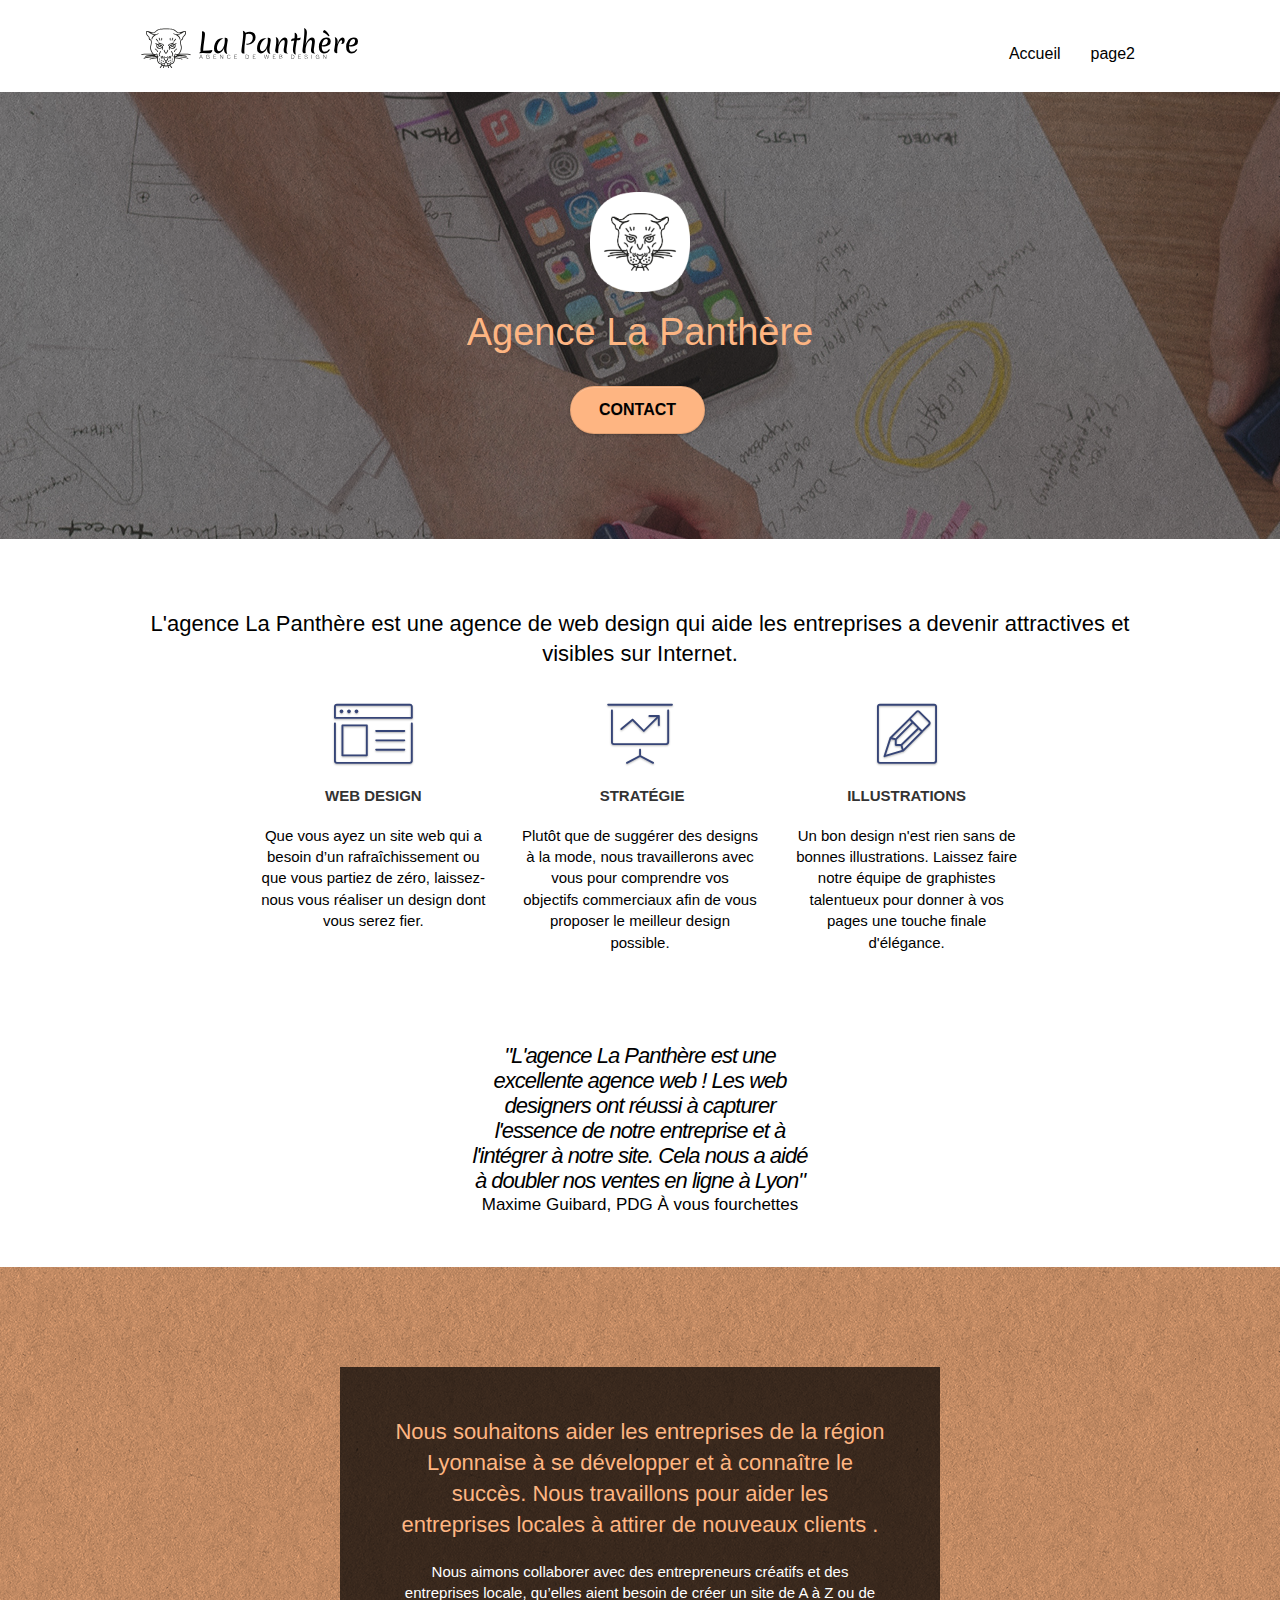
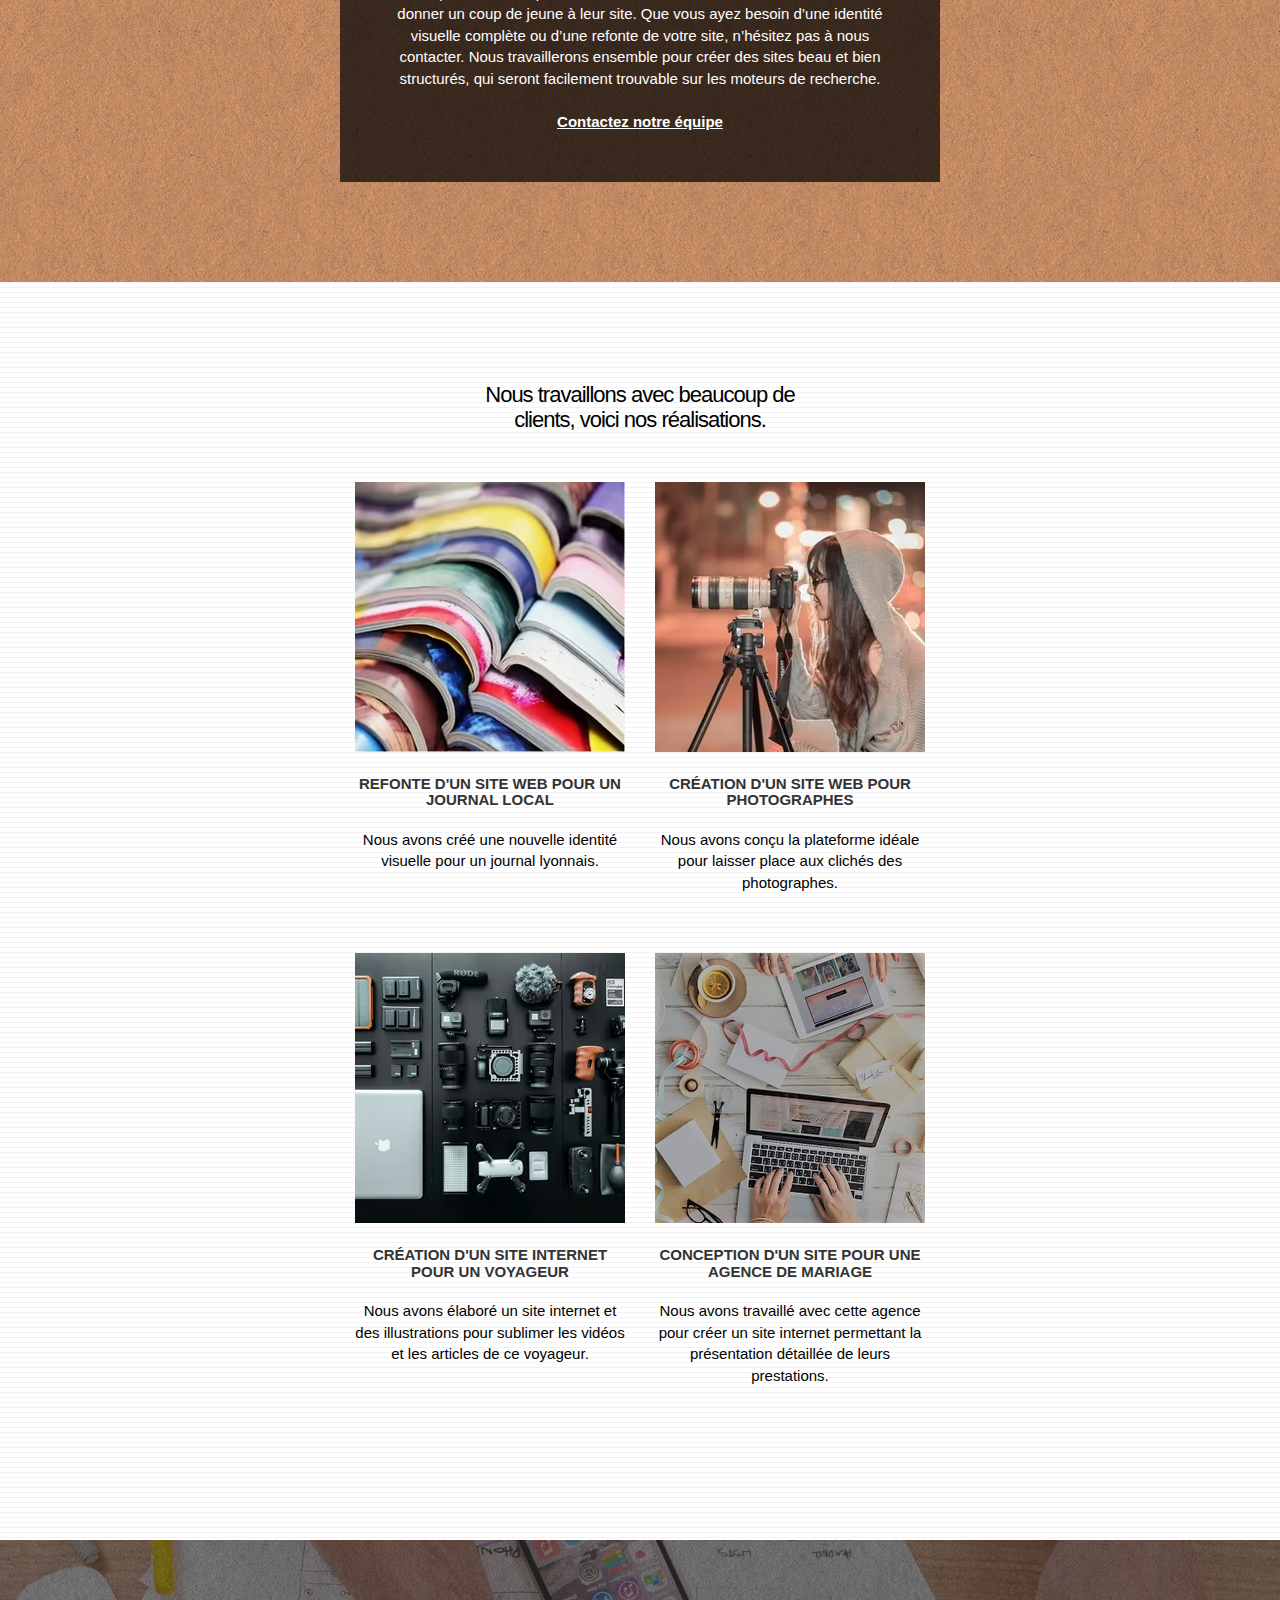
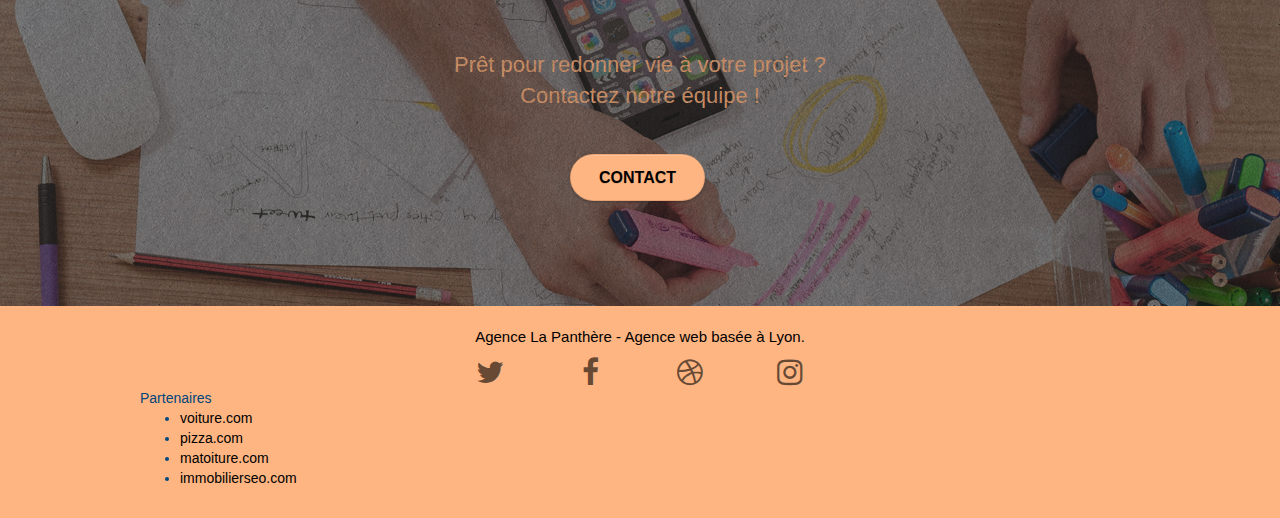
==== index.html @ e7cf82e1 "final" ====
<!doctype html>
<html lang="fr">
<head>
    <meta charset="utf-8">
    <meta name="keywords" content="seo, google, site web, site internet, agence design lyon, agence design, agence design,agence design,agence design,agence design,agence design,agence design,agence design,agence design">
    <meta name="description" content="L'agence La Panthère est une agence de web design qui aide les entreprises a devenir attractives et visibles sur Internet, Nous souhaitons aider les entreprises de la région Lyonnaise à se développer et à connaître le succès">
    <meta name="viewport" content="width=device-width, initial-scale=1.0, viewport-fit=cover">
    <link rel="shortcut icon" type="image/png" href="favicon.jpg">
    
	<link rel="stylesheet" type="text/css" href="./css/bootstrap.css">
	<link rel="stylesheet" type="text/css" href="style.css">
	<link rel="stylesheet" type="text/css" href="./css/font-awesome.css">
	<link rel="stylesheet" type="text/css" href="./css/et-line.css">
	
    
	<script src="./js/jquery-2.1.0.js" defer></script>
	<script src="./js/bootstrap.js" defer></script>
	<script src="./js/blocs.js" defer></script>
	<script src="./js/jquery.touchSwipe.js" defer></script>
	<script src="./js/gmaps.js" defer></script>

    <title>La panthère - agence de web design</title>

    
<!-- Analytics -->
 
<!-- Analytics END -->
    
</head>
<body>
<!-- Principal conteneur -->
<div class="page-container">
    
<!-- bloc-0 -->
<header class="bloc bgc-white l-bloc " id="bloc-0">
	<div class="container bloc-sm">

		<nav class="navbar row">
			<div class="navbar-header">
				<a class="navbar-brand" href="la-panthere.html"><img src="img/agence-la-panthere-monochrome.svg" alt="Logo titre, la panthère agence de web design" height="40" /></a>
				<button aria-expanded="false" id="nav-toggle" type="button" class="ui-navbar-toggle navbar-toggle" data-toggle="collapse" data-target=".navbar-1">
					<span class="sr-only">Toggle navigation</span><span class="icon-bar"></span><span class="icon-bar"></span><span class="icon-bar"></span>
				</button>
			</div>
			
			<div class="collapse navbar-collapse navbar-1 special-dropdown-nav">
				<ul class="site-navigation nav navbar-nav">
					<li>
						<a href="la-panthere.html">Accueil</a>
					</li>
					<li>
						<a href="la-panthere-page2.html">page2</a>
					</li>
				</ul>
			</div>
		</nav>
	</div>
</header>
<!-- bloc-0 END -->

<!-- bloc-1-presentation -->
<section class="bloc bgc-dark-slate-blue bg-banniere  bg-t-edge bloc-bg-texture texture-paper b-parallax" aria-label="Bannière titre">
	<div class="container bloc-lg">
		<div class="row tight-width-whitespace">
			<div class="col-sm-12">
				<img  aria-hidden="true" src="img/logo.png" class="center-block image-resize-mode" width="100" alt="Logo Agence la panthère" />
				<h1 class="text-center hero-bloc-text tc-white ">
					Agence La Panthère
				</h1>
				<div class="text-center">
					<a href="la-panthere-page2.html" class="btn btn-lg btn-clean btn-rd cta-hero btn-atomic-tangerine" id="cta-hero">Contact</a>
				</div>
			</div>
		</div>
	</div>
</section>
<!-- bloc-1-presentation END -->

<!-- bloc-2-services -->
<section class="bloc bgc-white l-bloc" id="bloc-2-service" aria-label="Service">
	<div class="container bloc-md">
		<div class="row">
			<div class="col-sm-12 text-center">
				<h2> L'agence La Panthère est une agence de web design qui aide les entreprises a devenir attractives et visibles sur Internet. </h2>
			</div>
		</div>
		<div class="row voffset-lg med-width-whitespace">
			<div class="col-sm-4">
				<div class="text-center">
					<span class="et-icon-browser sm-shadow icon-dark-slate-blue icons icon-lg"></span>
				</div>
				<h3 class="mg-md text-center">
					Web design
				</h3>
				<p class="text-center ">
					Que vous ayez un site web qui a besoin d&rsquo;un rafraîchissement ou que vous partiez de zéro, laissez-nous vous réaliser un design dont vous serez fier.
				</p>
			</div>
			<div class="col-sm-4">
				<div class="text-center">
					<span class="et-icon-presentation sm-shadow icon-dark-slate-blue icons icon-lg"></span>
				</div>
				<h3 class="mg-md text-center">
					&nbsp;Stratégie
				</h3>
				<p class="text-center ">
					Plutôt que de suggérer des designs à la mode, nous travaillerons avec vous pour comprendre vos objectifs commerciaux afin de vous proposer le meilleur design possible.<br>
				</p>
			</div>
			<div class="col-sm-4">
				<div class="text-center">
					<span class="et-icon-edit sm-shadow icon-dark-slate-blue icons icon-lg"></span>
				</div>
				<h3 class="mg-md text-center">
					Illustrations
				</h3>
				<p class="text-center ">
					Un bon design n'est rien sans de bonnes illustrations. Laissez faire notre équipe de graphistes talentueux pour donner à vos pages une touche finale d'élégance.
				</p>
			</div>
		</div>
		<div class="row voffset-lg voffset">
			<div class="col-xs-12 col-md-8 col-md-offset-2 text-center">
				<p class="psize"><em>"L'agence La Panthère est une excellente agence web ! Les web designers ont réussi à capturer l'essence de notre entreprise et à l'intégrer à notre site. Cela nous a aidé à doubler nos ventes en ligne à Lyon"</em></p>
				<p class="pthin">Maxime Guibard, PDG À vous fourchettes</p>

			</div>
		</div>
	</div>
</section>
<!-- bloc-2-services END -->

<!-- bloc-3-what-i-do -->
<section class="bloc tc-white bgc-atomic-tangerine bg-presentation d-bloc bloc-bg-texture texture-paper b-parallax" aria-label="Qui somme nous ?">
	<div class="container bloc-lg">
		<div class="row tight-width-whitespace black-background">
			<div class="col-sm-12">
				<h2 class="mg-md text-center tc-white">
					Nous souhaitons aider les entreprises de la région Lyonnaise à se développer et à connaître le succès. Nous travaillons pour aider les entreprises locales à attirer de nouveaux clients .<br>
				</h2>
				<p class="text-center white">
					Nous aimons collaborer avec des entrepreneurs créatifs et des entreprises locale, qu’elles aient besoin de créer un site de A à Z ou de donner un coup de jeune à leur site. Que vous ayez besoin d’une identité visuelle complète ou d’une refonte de votre site, n’hésitez pas à nous contacter. Nous travaillerons ensemble pour créer des sites beau et bien structurés, qui seront facilement trouvable sur les moteurs de recherche.<br><br><a class="ltc-white bold-link" href="la-panthere-page2.html">Contactez notre équipe</a><br>
				</p>
			</div>
		</div>
	</div>
</section>
<!-- bloc-3-what-i-do END -->

<!-- bloc-4-portfolio -->
<main class="bloc bgc-white bg-lines-h2-bg bg-repeat l-bloc">
	<div class="container bloc-lg">
		<div class="row">
			<div class="col-sm-12 text-center">
				<p class="psize">Nous travaillons avec beaucoup de clients, voici nos réalisations.</p>
			</div>
		</div>
		<div class="row tight-width-whitespace portfolio-row">
			<div class="col-sm-6">
				<a href="#" data-lightbox="img/1.avif" data-gallery-id="gallery-1" data-caption="Refonte d'un site web pour un journal local" data-frame="snapshot-lb"><img src="img/1.avif" alt="Journaux de plusieurs couleurs empilés les uns sur les autres" class="img-responsive portfolio-thumb" /></a>
				<h3 class="mg-md text-center">
					Refonte d'un site web pour un journal local
				</h3>
				<p class="text-center">
					Nous avons créé une nouvelle identité visuelle pour un journal lyonnais.
				</p>
			</div>
			<div class="col-sm-6">
				<a href="#" data-lightbox="img/2.avif" data-gallery-id="gallery-1" data-caption="Création d'un site web pour photographes" data-frame="snapshot-lb"><img src="img/2.avif" class="img-responsive portfolio-thumb" alt="Femme prenant une photo, vue de profil" /></a>
				<h3 class="mg-md text-center">
					Création d'un site web pour photographes
				</h3>
				<p class="text-center">
					Nous avons conçu la plateforme idéale pour laisser place aux clichés des photographes.
				</p>
			</div>
		</div>
		<div class="row tight-width-whitespace portfolio-row">
			<div class="col-sm-6">
				<a href="#" data-lightbox="img/3.avif" data-gallery-id="gallery-1" data-caption="Création d'un site internet pour un voyageur" data-frame="snapshot-lb"><img src="img/3.avif" class="img-responsive portfolio-thumb" alt="Plusieurs gadgets électroniques, vue de haut"/></a>
				<h3 class="mg-md text-center">
					Création d'un site internet pour un voyageur
				</h3>
				<p class="text-center">
					Nous avons élaboré un site internet et des illustrations pour sublimer les vidéos et les articles de ce voyageur.
				</p>
			</div>
			<div class="col-sm-6">
				<a href="#" data-lightbox="img/4.avif" data-gallery-id="gallery-1" data-caption="Conception d'un site pour une agence de mariage" data-frame="snapshot-lb"><img src="img/4.avif" class="img-responsive portfolio-thumb" alt="table recouvert d’objet papier et d’un ordinateur, vue de haut" /></a>
				<h3 class="mg-md text-center">
					Conception d'un site pour une agence de mariage
				</h3>
				<p class="text-center">
					Nous avons travaillé avec cette agence pour créer un site internet permettant la présentation détaillée de leurs prestations.
				</p>
			</div>
		</div>
	</div>
</main>
<!-- bloc-4-portfolio END -->

<!-- bloc-5-cta -->
<section class="bloc bgc-dark-slate-blue bg-banniere d-bloc bloc-bg-texture texture-paper" aria-label="Contact">
	<div class="container bloc-lg">
		<div class="row">
			<h2 class="mg-md text-center tc-white">
				Prêt pour redonner vie à votre projet ?<br>Contactez notre équipe !
			</h2>
			<div class="col-sm-12 text-center">
				<a href="la-panthere-page2.html" class="btn btn-atomic-tangerine btn-clean btn-rd btn-lg cta-hero">Contact</a>
			</div>
		</div>
	</div>
</section>
<!-- bloc-5-cta END -->

<!-- Footer - bloc-8 -->
<footer class="bloc bgc-atomic-tangerine d-bloc">
	<div class="container bloc-sm">
		<div class="row">
			<div class="col-sm-12">
				<p class="text-center">
					Agence La Panthère - Agence web basée à Lyon.<br>
				</p>
				<div class="row row-no-gutters social">
					<div class="col-sm-3">
						<div class="text-center">
							<a aria-label="Icône Twitter" class="social" href="https://twitter.com/"><span class="fa fa-twitter icon-md"></span></a>
						</div>
					</div>
					<div class="col-sm-3">
						<div class="text-center">
							<a aria-label="Icône Facebook" class="social" href="https://fr-fr.facebook.com/"><span class="fa fa-facebook icon-md"></span></a>
						</div>
					</div>
					<div class="col-sm-3">
						<div class="text-center">
							<a aria-label="Icône Dribble" class="social" href="https://dribbble.com/"><span class="fa fa-dribbble icon-md"></span></a>
						</div>
					</div>
					<div class="col-sm-3">
						<div class="text-center">
							<a aria-label="Icône Instagram" class="social" href="https://www.instagram.com/"><span class="fa fa-instagram icon-md"></span></a>
						</div>
					</div>
				</div>
				<div class="row">
					<div  class="col-sm-4">
						Partenaires
							<ul>
								<li><a href="voiture.com">voiture.com</a></li>
								<li><a href="pizza.com">pizza.com</a></li>
								<li><a href="matoiture.com">matoiture.com</a></li>
								<li><a href="immobilierseo.com">immobilierseo.com</a></li>
							</ul>		
					</div>
				</div>
			</div>
		</div>
	</div>
</footer>
<!-- Footer - bloc-8 END -->

</div>
<!-- Principal conteneur END -->
    

</body>
</html>
---- style.css ----
body {
    margin: 0;
    padding: 0;
    background: #FFF;
    overflow-x: hidden;
    -webkit-font-smoothing: antialiased;
    -moz-osx-font-smoothing: grayscale;
}

a,
button {
    transition: all .3s ease-in-out;
    outline: none!important;
}
button:focus,
a:focus {
    text-decoration: underline;
    cursor: pointer;
    border: 4px solid red;
}

.psize{
    font-size: 22px;
    color: red;
    width: 350px;
    margin: auto;
    letter-spacing: -1px;
    line-height: 25px;
}

.pthin{
    font-size: 17px;
    width: 350px;
    margin: auto;
    font-weight: 200;
}

#page-loading-blocs-notifaction {
    position: fixed;
    top: 0;
    bottom: 0;
    width: 100%;
    z-index: 100000;
    background: #FFFFFF url("img/pageload-spinner.gif") no-repeat center center;
}

.bloc {
    width: 100%;
    clear: both;
    background: 50% 50% no-repeat;
    padding: 0 50px;
    -webkit-background-size: cover;
    -moz-background-size: cover;
    -o-background-size: cover;
    background-size: cover;
    position: relative;
}

.bloc .container {
    padding-left: 0;
    padding-right: 0;
}

.bloc-lg {
    padding: 100px 50px;
}

.bloc-md {
    padding: 50px;
}

.bloc-sm {
    padding: 20px 50px;
}

.bg-center,
.bg-l-edge,
.bg-r-edge,
.bg-t-edge,
.bg-b-edge,
.bg-tl-edge,
.bg-bl-edge,
.bg-tr-edge,
.bg-br-edge,
.bg-repeat {
    -webkit-background-size: auto!important;
    -moz-background-size: auto!important;
    -o-background-size: auto!important;
    background-size: auto!important;
}

.bg-repeat {
    background: repeat;
}

.bg-t-edge {
    background: top no-repeat;
}

.bloc-bg-texture::before {
    content: "";
    background-size: 2px 2px;
    position: absolute;
    top: 0;
    bottom: 0;
    left: 0;
    right: 0;
}

.texture-paper::before {
    background: url("img/texture-paper.png");
    background-size: 280px 280px;
}

.b-parallax {
    background-attachment: fixed;
}

.d-bloc {
    color: rgba(0, 69, 124, 1);
}

.d-bloc button:hover {
    color: rgba(255, 255, 255, .9);
}

.d-bloc .icon-round,
.d-bloc .icon-square,
.d-bloc .icon-rounded,
.d-bloc .icon-semi-rounded-a,
.d-bloc .icon-semi-rounded-b {
    border-color: rgba(255, 255, 255, .9);
}

.d-bloc .divider-h span {
    border-color: rgba(255, 255, 255, .2);
}

.d-bloc .a-btn,
.d-bloc .navbar a,
.d-bloc .navbar-brand,
.d-bloc a .icon-sm,
.d-bloc a .icon-md,
.d-bloc a .icon-lg,
.d-bloc a .icon-xl,
.d-bloc h1 a,
.d-bloc h2 a,
.d-bloc h3 a,
.d-bloc h4 a,
.d-bloc h5 a,
.d-bloc h6 a,
.d-bloc p a {
    color: rgba(0, 0, 0, .6);
}

.d-bloc .a-btn:hover,
.d-bloc .navbar a:hover,
.d-bloc .navbar-brand:hover,
.d-bloc a:hover .icon-sm,
.d-bloc a:hover .icon-md,
.d-bloc a:hover .icon-lg,
.d-bloc a:hover .icon-xl,
.d-bloc h1 a:hover,
.d-bloc h2 a:hover,
.d-bloc h3 a:hover,
.d-bloc h4 a:hover,
.d-bloc h5 a:hover,
.d-bloc h6 a:hover,
.d-bloc p a:hover {
    color: rgba(255, 255, 255, 1);
}

.d-bloc .navbar-toggle .icon-bar {
    background: rgba(255, 255, 255, 1);
}

.d-bloc .btn-wire,
.d-bloc .btn-wire:hover {
    color: rgba(255, 255, 255, 1);
    border-color: rgba(255, 255, 255, 1);
}

.d-bloc .panel {
    color: rgba(0, 0, 0, .5);
}

.d-bloc .panel button:hover {
    color: rgba(0, 0, 0, .7);
}

.d-bloc .panel icon {
    border-color: rgba(0, 0, 0, .7);
}

.d-bloc .panel .divider-h span {
    border-color: rgba(0, 0, 0, .1);
}

.d-bloc .panel .a-btn {
    color: rgba(0, 0, 0, .6);
}

.d-bloc .panel .a-btn:hover {
    color: rgba(0, 0, 0, 1);
}

.d-bloc .panel .btn-wire,
.d-bloc .panel .btn-wire:hover {
    color: rgba(0, 0, 0, .7);
    border-color: rgba(0, 0, 0, .3);
}

.d-bloc .panel,
.l-bloc {
    color: rgba(0, 0, 0, .5);
}

.d-bloc .panel button:hover,
.l-bloc button:hover {
    color: rgba(0, 0, 0, .7);
}

.l-bloc .icon-round,
.l-bloc .icon-square,
.l-bloc .icon-rounded,
.l-bloc .icon-semi-rounded-a,
.l-bloc .icon-semi-rounded-b {
    border-color: rgba(0, 0, 0, .7);
}

.d-bloc .panel .divider-h span,
.l-bloc .divider-h span {
    border-color: rgba(0, 0, 0, .1);
}

.d-bloc .panel .a-btn,
.l-bloc .a-btn,
.l-bloc .navbar a,
.l-bloc .navbar-brand,
.l-bloc a .icon-sm,
.l-bloc a .icon-md,
.l-bloc a .icon-lg,
.l-bloc a .icon-xl,
.l-bloc h1 a,
.l-bloc h2 a,
.l-bloc h3 a,
.l-bloc h4 a,
.l-bloc h5 a,
.l-bloc h6 a,
.l-bloc p a {
    color: rgba(0, 0, 0, .6);
}

.d-bloc .panel .a-btn:hover,
.l-bloc .a-btn:hover,
.l-bloc .navbar a:hover,
.l-bloc .navbar-brand:hover,
.l-bloc a:hover .icon-sm,
.l-bloc a:hover .icon-md,
.l-bloc a:hover .icon-lg,
.l-bloc a:hover .icon-xl,
.l-bloc h1 a:hover,
.l-bloc h2 a:hover,
.l-bloc h3 a:hover,
.l-bloc h4 a:hover,
.l-bloc h5 a:hover,
.l-bloc h6 a:hover,
.l-bloc p a:hover {
    color: rgba(0, 0, 0, 1);
}

.l-bloc .navbar-toggle .icon-bar {
    color: rgba(0, 0, 0, .6);
}

.d-bloc .panel .btn-wire,
.d-bloc .panel .btn-wire:hover,
.l-bloc .btn-wire,
.l-bloc .btn-wire:hover {
    color: rgba(0, 0, 0, .7);
    border-color: rgba(0, 0, 0, .3);
}

.voffset {
    margin-top: 30px;
}

.voffset-lg {
    margin-top: 80px;
}

.row-no-gutters {
    margin-right: 0;
    margin-left: 0;
}

.row.row-no-gutters > [class^="col-"],
.row.row-no-gutters > [class*=" col-"] {
    padding-right: 0;
    padding-left: 0;
}

#bloc-1-hero h1 {
    font-size: 32px;
}

.navbar {
    margin-bottom: 0;
    z-index: 1;
}

.navbar-brand {
    height: auto;
    padding: 3px 15px;
    font-size: 25px;
    font-weight: normal;
    font-weight: 600;
    line-height: 44px;
}

.navbar-brand img {
    max-height: 200px;
    margin: 0 5px 0 0;
    display: inline;
}

.navbar-brand img[src$=svg] {
    min-width: 100px;
}

.nav-center .navbar-brand img {
    margin: 0;
}

.navbar .nav {
    padding-top: 2px;
    margin-right: -16px;
    float: right;
    z-index: 1;
}

.nav > li {
    float: left;
    margin-top: 4px;
    font-size: 16px;
    height: 40px;
}

.navbar-nav .open .dropdown-menu > li > a {
    text-align: inherit;
}

.nav > li a:hover,
.nav > li a:focus {
    background: transparent;
}

.navbar-toggle {
    margin: 10px 10px 0 0;
    border: 0px;
}

.navbar-toggle:hover {
    background: transparent!important;
}

.navbar-toggle .icon-bar {
    background-color: rgba(0, 0, 0, .5);
    width: 26px;
}

.nav-invert .navbar .nav {
    float: left;
}

.nav-invert .navbar-header,
.nav-invert .navbar-brand {
    float: right;
    position: relative;
    z-index: 2;
}

@media (min-width: 768px) {
    .site-navigation {
        position: absolute;
        top: 50%;
        right: 20px;
        transform: translate(0, -50%);
        -webkit-transform: translateY(-50%);
    }
    .nav > li .dropdown-menu a,
    .nav > li .dropdown-menu a:hover {
        color: #484848;
    }
    .nav-invert .site-navigation {
        left: 0;
        right: 0;
    }
    .nav-center {
        text-align: center;
    }
    .nav-center .navbar-header {
        width: 100%;
    }
    .nav-center .navbar-header,
    .nav-center .navbar-brand,
    .nav-center .nav > li {
        float: none;
        display: inline-block;
    }
    .nav-center .site-navigation {
        position: relative;
        width: 100%;
        right: 0;
        margin-right: 0px;
        margin-top: 20px;
    }
    .nav-center.mini-nav .navbar-toggle {
        float: none;
        margin: 10px auto 0;
    }
}

.nav > li > .dropdown a {
    background: none!important;
    display: block;
    padding: 14px 15px;
}

nav .caret {
    margin: 0 5px;
}

.dropdown-menu .dropdown-menu {
    top: -8px;
    left: 100%;
}

.dropdown-menu .dropmenu-flow-right {
    top: 100%;
    left: 0;
    margin-left: -1px;
    border-top-left-radius: 0;
    border-top-right-radius: 0;
}

.dropdown-menu .dropdown span {
    border: 4px solid black;
    border-top-color: transparent;
    border-right-color: transparent;
    border-bottom-color: transparent;
    margin: 6px -5px 0 0!important;
    float: right;
}

.mg-md {
    margin-top: 10px;
    margin-bottom: 20px;
}

.mg-lg {
    margin-top: 10px;
    margin-bottom: 40px;
}

.btn {
    margin: 0 5px 5px 0;
}

.btn.pull-right {
    margin: 0 0 5px 5px;
}

.btn-d,
.btn-d:hover,
.btn-d:focus {
    color: #FFF;
    background: rgba(0, 0, 0, .3);
}

button {
    outline: none!important;
}

.btn-rd {
    border-radius: 40px;
}

.btn-clean {
    border: 1px solid rgba(0, 0, 0, .08);
    border-bottom-color: rgba(0, 0, 0, .1);
    text-shadow: 0 1px 0 rgba(0, 0, 1, .1);
    box-shadow: 0 1px 3px rgba(0, 0, 1, .25), inset 0 1px 0 0 rgba(255, 255, 255, .15);
}

.icon-md {
    font-size: 30px!important;
}

.icon-lg {
    font-size: 60px!important;
}

.sm-shadow {
    text-shadow: 0 1px 2px rgba(0, 0, 0, .3);
}

.panel-sq,
.panel-sq .panel-heading,
.panel-sq .panel-footer {
    border-radius: 0;
}

.panel-rd {
    border-radius: 30px;
}

.panel-rd .panel-heading {
    border-radius: 29px 29px 0 0;
}

.panel-rd .panel-footer {
    border-radius: 0 0 29px 29px;
}

.form-control {
    border-color: rgba(0, 0, 0, .1);
    box-shadow: none;
}

.scrollToTop {
    width: 40px;
    height: 40px;
    position: fixed;
    bottom: 20px;
    right: 20px;
    opacity: 0;
    z-index: 500;
    transition: all .3s ease-in-out;
}

.scrollToTop span {
    margin-top: 6px;
}

.showScrollTop {
    font-size: 14px;
    opacity: 1;
}

a[data-lightbox] {
    position: relative;
    display: block;
    text-align: center;
}

a[data-lightbox]:hover::before {
    content: "+";
    font-family: "HelveticaNeue-Light", "Helvetica Neue Light", "Helvetica Neue", Helvetica, Arial;
    font-size: 32px;
    width: 50px;
    height: 50px;
    margin-left: -25px;
    border-radius: 50%;
    background: rgba(0, 0, 0, .6);
    color: #FFF;
    font-weight: 100;
    z-index: 1;
    position: absolute;
    top: 50%;
    transform: translateY(-50%);
    -webkit-transform: translateY(-50%);
}

a[data-lightbox]:hover img {
    opacity: 0.6;
    -webkit-animation-fill-mode: none;
    animation-fill-mode: none;
}

#lightbox-modal {
    display: flex;
    align-items: center;
}

#lightbox-modal .modal-dialog {
    width: 90%;
    max-width: 900px;
    margin: 0 auto 0;
}

#lightbox-modal .modal-dialog img {
    max-height: 90vh;
    margin: 0 auto;
}

.lightbox-caption {
    padding: 20px;
    color: #FFF;
    background: rgba(0, 0, 0, .5);
    position: absolute;
    left: 15px;
    right: 15px;
    bottom: 5px;
}

.close-lightbox {
    color: #FFF;
    font-size: 30px;
    position: absolute;
    top: 20px;
    right: 20px;
    z-index: 20;
    background: rgba(0, 0, 0, .5);
    border: none;
    line-height: 30px;
    padding: 0 9px 5px;
    opacity: 0.3;
}

.close-lightbox:hover,
.next-lightbox:hover,
.prev-lightbox:hover {
    opacity: 1.0;
    color: #FFF;
}

.next-lightbox,
.prev-lightbox {
    font-size: 20px;
    color: rgba(255, 255, 255, .9);
    background: rgba(0, 0, 0, .5);
    transition: all .2s ease-in-out;
    position: absolute;
    top: 45%;
    z-index: 1;
    opacity: 0.4;
}

.next-lightbox {
    padding: 6px 8px 1px 13px;
    right: 25px;
}

.prev-lightbox {
    padding: 6px 13px 1px 10px;
    left: 25px;
}

.snapshot-lb .modal-body {
    padding-bottom: 45px;
}

.snapshot-lb .lightbox-caption {
    padding: 0;
    color: rgba(0, 0, 0, .5);
    background: none;
}

h1,
h2,
h3,
h4,
h5,
h6,
p,
label,
.btn,
a {
    font-family: "helvetica";
    font-weight: 400;
    color: #000000 !important;
}

.container {
    max-width: 1000px;
}

.hero-bloc-text {
    font-size: 38px;
}

.hero-bloc-text-sub {
    font-size: 36px;
}

.statement-bloc-text {
    line-height: 26px;
    font-style: italic;
    font-size: 20px;
    text-align: center;
    font-weight: lighter;
    max-width: 520px;
    margin: auto;
}

p {
    font-size: 15px;
}

.tight-width-whitespace {
    max-width: 600px;
    margin: auto;
    font-size: 13px;
}

.h1 {
    font-size: 20px;
    font-family: "Open Sans";
}

.cta-hero {
    margin-top: 22px;
    color: #FFFFFF!important;
    text-transform: uppercase;
    padding: 12px 28px 12px 28px;
    font-size: 16px;
    font-weight: 700;
}

.social {
    margin: auto;
}

h2 {
    font-size: 22px;
    line-height: 1.4em;
}

h3 {
    font-size: 15px;
    text-transform: uppercase;
    font-weight: 700;
    color: #333333!important;
}

.med-width-whitespace {
    max-width: 800px;
    margin: auto;
    box-shadow: 0px 0px 0px #000000;
}

h1 {
    color: #333333!important;
}

h4 {
    color: #333333!important;
}

.icons {
    margin-bottom: 14px;
    margin-top: 24px;
}

.white {
    color: #FFFFFF!important;
}

.black {
    color: #000000;
}

.portfolio-thumb {
    margin-bottom: 24px;
}

.portfolio-row {
    margin-bottom: 44px;
    margin-top: 50px;
}

.avatar {
    box-shadow: 0px 4px 9px rgba(0, 0, 0, 0.3);
}

.black-background {
    background-color: rgba(0, 0, 0, 0.7);
    padding: 40px 40px 40px 40px;
}

.bold-link {
    font-weight: 900;
    text-decoration: underline!important;
}

.bgc-white {
    background-color: #FFFFFF;
}

.bgc-dark-slate-blue {
    background-color: #364577;
}

.bgc-atomic-tangerine {
    background-color: #FEB582;
}

.tc-white {
    color: #FEB582 !important;
}

.btn-atomic-tangerine {
    background: #FEB582;
    color: #000000 !important;
}

.btn-atomic-tangerine:hover {
    background: #c27956!important;
    color: #000000 !important;
}

.ltc-white {
    color: #FFFFFF!important;
}

.ltc-white:hover {
    color: #cccccc!important;
}

.ltc-atomic-tangerine {
    color: #F3976C!important;
}

.ltc-atomic-tangerine:hover {
    color: #c27956!important;
}

.icon-dark-slate-blue {
    color: #364577!important;
    border-color: #364577!important;
}

.bg-dots-bg {
    background-image: url("img/dots-bg.png");
}

.bg-lines-h2-bg {
    background-image: url("img/lines-h2-bg.png");
}

.bg-banniere {
    background-image: url("img/agence-la-panthere.avif");
}

.bg-presentation {
    background-image: url("img/image-de-presentation.avif");
}

@media (max-width: 1024px) {
    .bloc {
        padding-left: 20px;
        padding-right: 20px;
    }
    .bloc.full-width-bloc,
    .bloc-tile-2.full-width-bloc .container,
    .bloc-tile-3.full-width-bloc .container,
    .bloc-tile-4.full-width-bloc .container {
        padding-left: 0;
        padding-right: 0;
    }
}

@media (max-width: 992px) and (min-width: 768px) {
    .navbar .nav {
        max-width: 80%
    }
    .nav-center.navbar .nav {
        max-width: 100%
    }
}

@media only screen and (min-width: 768px) and (max-width: 1024px) and (orientation: landscape) {
    .b-parallax {
        background-attachment: scroll;
    }
}

@media only screen and (min-width: 1024px) and (max-width: 1366px) and (-webkit-min-device-pixel-ratio: 1.5) {
    .b-parallax {
        background-attachment: scroll;
    }
}

@media (max-width: 991px) {
    .container {
        width: 100%;
    }
    .b-parallax {
        background-attachment: scroll;
    }
    .page-container,
    #hero-bloc {
        overflow-x: hidden;
        position: relative;
    }
  
    .bloc-group,
    .bloc-group .bloc {
        display: block;
        width: 100%;
    }
    .bloc-fill-screen .fill-bloc-top-edge,
    .bloc-fill-screen .fill-bloc-bottom-edge {
        padding: 0 20px;
    }
}

@media (max-width: 767px) {
    .page-container {
        overflow-x: hidden;
        position: relative;
    }
    h1,
    h2,
    h3,
    h4,
    h5,
    h6,
    p,
    #disqus_thread {
        padding-left: 10px!important;
        padding-right: 10px!important;
    }
    .b-parallax {
        background-attachment: scroll;
    }
    .navbar .nav {
        padding-top: 0;
        border-top: 1px solid rgba(0, 0, 0, .2);
        float: none!important;
    }
    .navbar.row {
        margin-left: 0;
        margin-right: 0;
    }
    .site-navigation {
        position: inherit;
        transform: none;
        -webkit-transform: none;
        -ms-transform: none;
    }
    .nav > li {
        margin-top: 0;
        border-bottom: 1px solid rgba(0, 0, 0, .1);
        background: rgba(0, 0, 0, .05);
        text-align: left;
        padding-left: 15px;
        width: 100%;
    }
    .nav > li:hover {
        background: rgba(0, 0, 0, .08);
    }
    .dropdown .dropdown a .caret {
        float: none;
        margin: 5px 0 0 10px!important;
        border: 4px solid black;
        border-bottom-color: transparent;
        border-right-color: transparent;
        border-left-color: transparent;
    }
    #hero-bloc .navbar .nav {
        background: rgba(0, 0, 0, .8);
    }
    #hero-bloc .navbar .nav a {
        color: rgba(255, 255, 255, .6);
    }
    .hero {
        padding: 50px 0;
    }
    .hero-nav {
        left: -1px;
        right: -1px;
    }
    .navbar-collapse {
        padding: 0;
        overflow-x: hidden;
        -webkit-box-shadow: none;
        box-shadow: none;
    }
    .navbar-brand img {
        max-height: 40px;
        width: auto;
    }
    .nav-invert .navbar-header {
        float: none;
        width: 100%;
    }
    .nav-invert .navbar-toggle {
        float: left;
        margin-left: 10px;
    }
    .bloc {
        padding-left: 0;
        padding-right: 0;
    }
    .bloc-xxl,
    .bloc-xl,
    .bloc-lg {
        padding: 40px 0;
    }
    .bloc-sm,
    .bloc-md {
        padding-left: 0;
        padding-right: 0;
    }
    .bloc-tile-2 .container,
    .bloc-tile-3 .container,
    .bloc-tile-4 .container,
    .bloc-fill-screen .fill-bloc-top-edge,
    .bloc-fill-screen .fill-bloc-bottom-edge {
        padding-left: 0;
        padding-right: 0;
    }
    .a-block {
        padding: 0 10px;
    }
    .btn-dwn {
        display: none;
    }
    .voffset {
        margin-top: 5px;
    }
    .voffset-md {
        margin-top: 20px;
    }
    .voffset-lg {
        margin-top: 30px;
    }
    form {
        padding: 5px;
    }
    .close-lightbox {
        display: inline-block;
    }
    .blocsapp-device-iphone5 {
        background-size: 216px 425px;
        padding-top: 60px;
        width: 216px;
        height: 425px;
    }
    .blocsapp-device-iphone5 img {
        width: 180px;
        height: 320px;
    }
}

@media (max-width: 400px) {
    .bloc {
        padding-left: 0;
        padding-right: 0;
    }
}

@media (max-width: 767px) {
    .bloc-mob-center-text {
        text-align: center;
    }
    }

body {
    margin: 0;
    padding: 0;
    background: #FFF;
    overflow-x: hidden;
    -webkit-font-smoothing: antialiased;
    -moz-osx-font-smoothing: grayscale;
}

a,
button {
    transition: all .3s ease-in-out;
    outline: none!important;
}

a:hover {
    text-decoration: none;
    cursor: pointer;
}

#page-loading-blocs-notifaction {
    position: fixed;
    top: 0;
    bottom: 0;
    width: 100%;
    z-index: 100000;
    background: #FFFFFF url("img/pageload-spinner.gif") no-repeat center center;
}

.bloc {
    width: 100%;
    clear: both;
    background: 50% 50% no-repeat;
    padding: 0 50px;
    -webkit-background-size: cover;
    -moz-background-size: cover;
    -o-background-size: cover;
    background-size: cover;
    position: relative;
}

.bloc .container {
    padding-left: 0;
    padding-right: 0;
}

.bloc-lg {
    padding: 100px 50px;
}

.bloc-md {
    padding: 50px;
}

.bloc-sm {
    padding: 20px 50px;
}

.bg-center,
.bg-l-edge,
.bg-r-edge,
.bg-t-edge,
.bg-b-edge,
.bg-tl-edge,
.bg-bl-edge,
.bg-tr-edge,
.bg-br-edge,
.bg-repeat {
    -webkit-background-size: auto!important;
    -moz-background-size: auto!important;
    -o-background-size: auto!important;
    background-size: auto!important;
}

.bg-repeat {
    background: repeat;
}

.bg-t-edge {
    background: top no-repeat;
}

.bloc-bg-texture::before {
    content: "";
    background-size: 2px 2px;
    position: absolute;
    top: 0;
    bottom: 0;
    left: 0;
    right: 0;
}

.texture-paper::before {
    background: url("img/texture-paper.png");
    background-size: 280px 280px;
}

.b-parallax {
    background-attachment: fixed;
}



.d-bloc button:hover {
    color: rgba(255, 255, 255, .9);
}

.d-bloc .icon-round,
.d-bloc .icon-square,
.d-bloc .icon-rounded,
.d-bloc .icon-semi-rounded-a,
.d-bloc .icon-semi-rounded-b {
    border-color: rgba(255, 255, 255, .9);
}

.d-bloc .divider-h span {
    border-color: rgba(255, 255, 255, .2);
}

.d-bloc .a-btn,
.d-bloc .navbar a,
.d-bloc .navbar-brand,
.d-bloc a .icon-sm,
.d-bloc a .icon-md,
.d-bloc a .icon-lg,
.d-bloc a .icon-xl,
.d-bloc h1 a,
.d-bloc h2 a,
.d-bloc h3 a,
.d-bloc h4 a,
.d-bloc h5 a,
.d-bloc h6 a,
.d-bloc p a {
    color: rgba(0, 0, 0, .6);
}

.d-bloc .a-btn:hover,
.d-bloc .navbar a:hover,
.d-bloc .navbar-brand:hover,
.d-bloc a:hover .icon-sm,
.d-bloc a:hover .icon-md,
.d-bloc a:hover .icon-lg,
.d-bloc a:hover .icon-xl,
.d-bloc h1 a:hover,
.d-bloc h2 a:hover,
.d-bloc h3 a:hover,
.d-bloc h4 a:hover,
.d-bloc h5 a:hover,
.d-bloc h6 a:hover,
.d-bloc p a:hover {
    color: rgba(255, 255, 255, 1);
}

.d-bloc .navbar-toggle .icon-bar {
    background: rgba(255, 255, 255, 1);
}

.d-bloc .btn-wire,
.d-bloc .btn-wire:hover {
    color: rgba(255, 255, 255, 1);
    border-color: rgba(255, 255, 255, 1);
}

.d-bloc .panel {
    color: rgba(0, 0, 0, .5);
}

.d-bloc .panel button:hover {
    color: rgba(0, 0, 0, .7);
}

.d-bloc .panel icon {
    border-color: rgba(0, 0, 0, .7);
}

.d-bloc .panel .divider-h span {
    border-color: rgba(0, 0, 0, .1);
}

.d-bloc .panel .a-btn {
    color: rgba(0, 0, 0, .6);
}

.d-bloc .panel .a-btn:hover {
    color: rgba(0, 0, 0, 1);
}

.d-bloc .panel .btn-wire,
.d-bloc .panel .btn-wire:hover {
    color: rgba(0, 0, 0, .7);
    border-color: rgba(0, 0, 0, .3);
}

.d-bloc .panel,
.l-bloc {
    color: rgba(0, 0, 0, .5);
}

.d-bloc .panel button:hover,
.l-bloc button:hover {
    color: rgba(0, 0, 0, .7);
}

.l-bloc .icon-round,
.l-bloc .icon-square,
.l-bloc .icon-rounded,
.l-bloc .icon-semi-rounded-a,
.l-bloc .icon-semi-rounded-b {
    border-color: rgba(0, 0, 0, .7);
}

.d-bloc .panel .divider-h span,
.l-bloc .divider-h span {
    border-color: rgba(0, 0, 0, .1);
}

.d-bloc .panel .a-btn,
.l-bloc .a-btn,
.l-bloc .navbar a,
.l-bloc .navbar-brand,
.l-bloc a .icon-sm,
.l-bloc a .icon-md,
.l-bloc a .icon-lg,
.l-bloc a .icon-xl,
.l-bloc h1 a,
.l-bloc h2 a,
.l-bloc h3 a,
.l-bloc h4 a,
.l-bloc h5 a,
.l-bloc h6 a,
.l-bloc p a {
    color: rgba(0, 0, 0, .6);
}

.d-bloc .panel .a-btn:hover,
.l-bloc .a-btn:hover,
.l-bloc .navbar a:hover,
.l-bloc .navbar-brand:hover,
.l-bloc a:hover .icon-sm,
.l-bloc a:hover .icon-md,
.l-bloc a:hover .icon-lg,
.l-bloc a:hover .icon-xl,
.l-bloc h1 a:hover,
.l-bloc h2 a:hover,
.l-bloc h3 a:hover,
.l-bloc h4 a:hover,
.l-bloc h5 a:hover,
.l-bloc h6 a:hover,
.l-bloc p a:hover {
    color: rgba(0, 0, 0, 1);
}

.l-bloc .navbar-toggle .icon-bar {
    color: rgba(0, 0, 0, .6);
}

.d-bloc .panel .btn-wire,
.d-bloc .panel .btn-wire:hover,
.l-bloc .btn-wire,
.l-bloc .btn-wire:hover {
    color: rgba(0, 0, 0, .7);
    border-color: rgba(0, 0, 0, .3);
}

.voffset {
    margin-top: 30px;
}

.voffset-lg {
    margin-top: 80px;
}

.row-no-gutters {
    margin-right: 0;
    margin-left: 0;
}

.row.row-no-gutters > [class^="col-"],
.row.row-no-gutters > [class*=" col-"] {
    padding-right: 0;
    padding-left: 0;
}

#bloc-1-hero h1 {
    font-size: 32px;
}

.navbar {
    margin-bottom: 0;
    z-index: 1;
}

.navbar-brand {
    height: auto;
    padding: 3px 15px;
    font-size: 25px;
    font-weight: normal;
    font-weight: 600;
    line-height: 44px;
}

.navbar-brand img {
    max-height: 200px;
    margin: 0 5px 0 0;
    display: inline;
}

.navbar-brand img[src$=svg] {
    min-width: 100px;
}

.nav-center .navbar-brand img {
    margin: 0;
}

.navbar .nav {
    padding-top: 2px;
    margin-right: -16px;
    float: right;
    z-index: 1;
}

.nav > li {
    float: left;
    margin-top: 4px;
    font-size: 16px;
}

.navbar-nav .open .dropdown-menu > li > a {
    text-align: inherit;
}

.nav > li a:hover,
.nav > li a:focus {
    background: transparent;
}

.navbar-toggle {
    margin: 10px 10px 0 0;
    border: 0px;
}

.navbar-toggle:hover {
    background: transparent!important;
}

.navbar-toggle .icon-bar {
    background-color: rgba(0, 0, 0, .5);
    width: 26px;
}

.nav-invert .navbar .nav {
    float: left;
}

.nav-invert .navbar-header,
.nav-invert .navbar-brand {
    float: right;
    position: relative;
    z-index: 2;
}

@media (min-width: 768px) {
    .site-navigation {
        position: absolute;
        top: 50%;
        right: 20px;
        transform: translate(0, -50%);
        -webkit-transform: translateY(-50%);
    }
    .nav > li .dropdown-menu a,
    .nav > li .dropdown-menu a:hover {
        color: #484848;
    }
    .nav-invert .site-navigation {
        left: 0;
        right: 0;
    }
    .nav-center {
        text-align: center;
    }
    .nav-center .navbar-header {
        width: 100%;
    }
    .nav-center .navbar-header,
    .nav-center .navbar-brand,
    .nav-center .nav > li {
        float: none;
        display: inline-block;
    }
    .nav-center .site-navigation {
        position: relative;
        width: 100%;
        right: 0;
        margin-right: 0px;
        margin-top: 20px;
    }
    .nav-center.mini-nav .navbar-toggle {
        float: none;
        margin: 10px auto 0;
    }
}

.nav > li > .dropdown a {
    background: none!important;
    display: block;
    padding: 14px 15px;
}

nav .caret {
    margin: 0 5px;
}

.dropdown-menu .dropdown-menu {
    top: -8px;
    left: 100%;
}

.dropdown-menu .dropmenu-flow-right {
    top: 100%;
    left: 0;
    margin-left: -1px;
    border-top-left-radius: 0;
    border-top-right-radius: 0;
}

.dropdown-menu .dropdown span {
    border: 4px solid black;
    border-top-color: transparent;
    border-right-color: transparent;
    border-bottom-color: transparent;
    margin: 6px -5px 0 0!important;
    float: right;
}

.mg-md {
    margin-top: 10px;
    margin-bottom: 20px;
}

.mg-lg {
    margin-top: 10px;
    margin-bottom: 40px;
}

.btn {
    margin: 0 5px 5px 0;
}

.btn.pull-right {
    margin: 0 0 5px 5px;
}

.btn-d,
.btn-d:hover,
.btn-d:focus {
    color: #FFF;
    background: rgba(0, 0, 0, .3);
}

button {
    outline: none!important;
}

.btn-rd {
    border-radius: 40px;
}

.btn-clean {
    border: 1px solid rgba(0, 0, 0, .08);
    border-bottom-color: rgba(0, 0, 0, .1);
    text-shadow: 0 1px 0 rgba(0, 0, 1, .1);
    box-shadow: 0 1px 3px rgba(0, 0, 1, .25), inset 0 1px 0 0 rgba(255, 255, 255, .15);
}

.icon-md {
    font-size: 30px!important;
}

.icon-lg {
    font-size: 60px!important;
}

.sm-shadow {
    text-shadow: 0 1px 2px rgba(0, 0, 0, .3);
}

.panel-sq,
.panel-sq .panel-heading,
.panel-sq .panel-footer {
    border-radius: 0;
}

.panel-rd {
    border-radius: 30px;
}

.panel-rd .panel-heading {
    border-radius: 29px 29px 0 0;
}

.panel-rd .panel-footer {
    border-radius: 0 0 29px 29px;
}

.form-control {
    border-color: rgba(0, 0, 0, .1);
    box-shadow: none;
}

.scrollToTop {
    width: 40px;
    height: 40px;
    position: fixed;
    bottom: 20px;
    right: 20px;
    opacity: 0;
    z-index: 500;
    transition: all .3s ease-in-out;
}

.scrollToTop span {
    margin-top: 6px;
}

.showScrollTop {
    font-size: 14px;
    opacity: 1;
}

a[data-lightbox] {
    position: relative;
    display: block;
    text-align: center;
}

a[data-lightbox]:hover::before {
    content: "+";
    font-family: "HelveticaNeue-Light", "Helvetica Neue Light", "Helvetica Neue", Helvetica, Arial;
    font-size: 32px;
    width: 50px;
    height: 50px;
    margin-left: -25px;
    border-radius: 50%;
    background: rgba(0, 0, 0, .6);
    color: #FFF;
    font-weight: 100;
    z-index: 1;
    position: absolute;
    top: 50%;
    transform: translateY(-50%);
    -webkit-transform: translateY(-50%);
}

a[data-lightbox]:hover img {
    opacity: 0.6;
    -webkit-animation-fill-mode: none;
    animation-fill-mode: none;
}

#lightbox-modal {
    display: flex;
    align-items: center;
}

#lightbox-modal .modal-dialog {
    width: 90%;
    max-width: 900px;
    margin: 0 auto 0;
}

#lightbox-modal .modal-dialog img {
    max-height: 90vh;
    margin: 0 auto;
}

.lightbox-caption {
    padding: 20px;
    color: #FFF;
    background: rgba(0, 0, 0, .5);
    position: absolute;
    left: 15px;
    right: 15px;
    bottom: 5px;
}

.close-lightbox {
    color: #FFF;
    font-size: 30px;
    position: absolute;
    top: 20px;
    right: 20px;
    z-index: 20;
    background: rgba(0, 0, 0, .5);
    border: none;
    line-height: 30px;
    padding: 0 9px 5px;
    opacity: 0.3;
}

.close-lightbox:hover,
.next-lightbox:hover,
.prev-lightbox:hover {
    opacity: 1.0;
    color: #FFF;
}

.next-lightbox,
.prev-lightbox {
    font-size: 20px;
    color: rgba(255, 255, 255, .9);
    background: rgba(0, 0, 0, .5);
    transition: all .2s ease-in-out;
    position: absolute;
    top: 45%;
    z-index: 1;
    opacity: 0.4;
}

.next-lightbox {
    padding: 6px 8px 1px 13px;
    right: 25px;
}

.prev-lightbox {
    padding: 6px 13px 1px 10px;
    left: 25px;
}

.snapshot-lb .modal-body {
    padding-bottom: 45px;
}

.snapshot-lb .lightbox-caption {
    padding: 0;
    color: rgba(0, 0, 0, .5);
    background: none;
}

h1,
h2,
h3,
h4,
h5,
h6,
p,
label,
.btn,
a {
    font-family: "helvetica";
    font-weight: 400;
    color: #000000!important;
}

.container {
    max-width: 1000px;
}

.hero-bloc-text {
    font-size: 38px;
}

.hero-bloc-text-sub {
    font-size: 36px;
}

.statement-bloc-text {
    line-height: 26px;
    font-style: italic;
    font-size: 20px;
    text-align: center;
    font-weight: lighter;
    max-width: 520px;
    margin: auto;
}

p {
    font-size: 15px;
}

.tight-width-whitespace {
    max-width: 600px;
    margin: auto;
}

.h1 {
    font-size: 20px;
    font-family: "Open Sans";
}

.cta-hero {
    margin-top: 22px;
    color: #FFFFFF!important;
    text-transform: uppercase;
    padding: 12px 28px 12px 28px;
    font-size: 16px;
    font-weight: 700;
}

.social {
    max-width: 400px;
    margin: auto;
}

h2 {
    font-size: 22px;
    line-height: 1.4em;
}

h3 {
    font-size: 15px;
    text-transform: uppercase;
    font-weight: 700;
    color: #333333!important;
}

.med-width-whitespace {
    max-width: 800px;
    margin: auto;
    box-shadow: 0px 0px 0px #000000;
}

h1 {
    color: #333333!important;
}

h4 {
    color: #333333!important;
}

.icons {
    margin-bottom: 14px;
    margin-top: 24px;
}

.white {
    color: #FFFFFF!important;
}

.portfolio-thumb {
    margin-bottom: 24px;
}

.portfolio-row {
    margin-bottom: 44px;
    margin-top: 50px;
}

.avatar {
    box-shadow: 0px 4px 9px rgba(0, 0, 0, 0.3);
}

.black-background {
    background-color: rgba(0, 0, 0, 0.7);
    padding: 40px 40px 40px 40px;
}

.bold-link {
    font-weight: 900;
    text-decoration: underline!important;
}

.bgc-white {
    background-color: #FFFFFF;
}

.bgc-dark-slate-blue {
    background-color: #364577;
}

.bgc-atomic-tangerine {
    background-color: #FEB582;
}

.tc-white {
    color: #FEB582!important;
}

.btn-atomic-tangerine {
    background: #FEB582;
    color: #000000!important;
}

.btn-atomic-tangerine:hover {
    background: #c27956!important;
    color: #000000!important;
}

.ltc-white {
    color: #FFFFFF!important;
}

.ltc-white:hover {
    color: #cccccc!important;
}

.ltc-atomic-tangerine {
    color: #F3976C!important;
}

.ltc-atomic-tangerine:hover {
    color: #c27956!important;
}

.icon-dark-slate-blue {
    color: #364577!important;
    border-color: #364577!important;
}

.bg-dots-bg {
    background-image: url("img/dots-bg.png");
}

.bg-lines-h2-bg {
    background-image: url("img/lines-h2-bg.png");
}

.bg-banniere {
    background-image: url("img/agence-la-panthere.jpg");
}

.bg-presentation {
    background-image: url("img/image-de-presentation.bmp");
}

@media (max-width: 1024px) {
    .bloc {
        padding-left: 20px;
        padding-right: 20px;
    }
    .bloc.full-width-bloc,
    .bloc-tile-2.full-width-bloc .container,
    .bloc-tile-3.full-width-bloc .container,
    .bloc-tile-4.full-width-bloc .container {
        padding-left: 0;
        padding-right: 0;
    }
}

@media (max-width: 992px) and (min-width: 768px) {
    .navbar .nav {
        max-width: 80%
    }
    .nav-center.navbar .nav {
        max-width: 100%
    }
}

@media only screen and (min-width: 768px) and (max-width: 1024px) and (orientation: landscape) {
    .b-parallax {
        background-attachment: scroll;
    }
}

@media only screen and (min-width: 1024px) and (max-width: 1366px) and (-webkit-min-device-pixel-ratio: 1.5) {
    .b-parallax {
        background-attachment: scroll;
    }
}

@media (max-width: 991px) {
    .container {
        width: 100%;
    }
    .b-parallax {
        background-attachment: scroll;
    }
    .page-container,
    #hero-bloc {
        overflow-x: hidden;
        position: relative;
    }
    
    .bloc-group,
    .bloc-group .bloc {
        display: block;
        width: 100%;
    }
    .bloc-fill-screen .fill-bloc-top-edge,
    .bloc-fill-screen .fill-bloc-bottom-edge {
        padding: 0 20px;
    }
}

@media (max-width: 767px) {
    .page-container {
        overflow-x: hidden;
        position: relative;
    }
    h1,
    h2,
    h3,
    h4,
    h5,
    h6,
    p,
    #disqus_thread {
        padding-left: 10px!important;
        padding-right: 10px!important;
    }
    .b-parallax {
        background-attachment: scroll;
    }
    .navbar .nav {
        padding-top: 0;
        border-top: 1px solid rgba(0, 0, 0, .2);
        float: none!important;
    }
    .navbar.row {
        margin-left: 0;
        margin-right: 0;
    }
    .site-navigation {
        position: inherit;
        transform: none;
        -webkit-transform: none;
        -ms-transform: none;
    }
    .nav > li {
        margin-top: 0;
        border-bottom: 1px solid rgba(0, 0, 0, .1);
        background: rgba(0, 0, 0, .05);
        text-align: left;
        padding-left: 15px;
        width: 100%;
    }
    .nav > li:hover {
        background: rgba(0, 0, 0, .08);
    }
    .dropdown .dropdown a .caret {
        float: none;
        margin: 5px 0 0 10px!important;
        border: 4px solid black;
        border-bottom-color: transparent;
        border-right-color: transparent;
        border-left-color: transparent;
    }
    #hero-bloc .navbar .nav {
        background: rgba(0, 0, 0, .8);
    }
    #hero-bloc .navbar .nav a {
        color: rgba(255, 255, 255, .6);
    }
    .hero {
        padding: 50px 0;
    }
    .hero-nav {
        left: -1px;
        right: -1px;
    }
    .navbar-collapse {
        padding: 0;
        overflow-x: hidden;
        -webkit-box-shadow: none;
        box-shadow: none;
    }
    .navbar-brand img {
        max-height: 40px;
        width: auto;
    }
    .nav-invert .navbar-header {
        float: none;
        width: 100%;
    }
    .nav-invert .navbar-toggle {
        float: left;
        margin-left: 10px;
    }
    .bloc {
        padding-left: 0;
        padding-right: 0;
    }
    .bloc-xxl,
    .bloc-xl,
    .bloc-lg {
        padding: 40px 0;
    }
    .bloc-sm,
    .bloc-md {
        padding-left: 0;
        padding-right: 0;
    }
    .bloc-tile-2 .container,
    .bloc-tile-3 .container,
    .bloc-tile-4 .container,
    .bloc-fill-screen .fill-bloc-top-edge,
    .bloc-fill-screen .fill-bloc-bottom-edge {
        padding-left: 0;
        padding-right: 0;
    }
    .a-block {
        padding: 0 10px;
    }
    .btn-dwn {
        display: none;
    }
    .voffset {
        margin-top: 5px;
    }
    .voffset-md {
        margin-top: 20px;
    }
    .voffset-lg {
        margin-top: 30px;
    }
    form {
        padding: 5px;
    }
    .close-lightbox {
        display: inline-block;
    }
    .blocsapp-device-iphone5 {
        background-size: 216px 425px;
        padding-top: 60px;
        width: 216px;
        height: 425px;
    }
    .blocsapp-device-iphone5 img {
        width: 180px;
        height: 320px;
    }
}

@media (max-width: 400px) {
    .bloc {
        padding-left: 0;
        padding-right: 0;
    }
}

@media (max-width: 767px) {
    .bloc-mob-center-text {
        text-align: center;
    }
}
---- css/et-line.css ----
@font-face {
    font-family: et-line;
    src: url(../fonts/et-line.eot);
    src: url(../fonts/et-line.eot?#iefix) format('embedded-opentype'), url(../fonts/et-line.woff) format('woff'), url(../fonts/et-line.ttf) format('truetype'), url(../fonts/et-line.svg#et-line) format('svg');
    font-weight: 400;
    font-style: normal
}

.et-icon-adjustments,
.et-icon-alarmclock,
.et-icon-anchor,
.et-icon-aperture,
.et-icon-attachment,
.et-icon-bargraph,
.et-icon-basket,
.et-icon-beaker,
.et-icon-bike,
.et-icon-book-open,
.et-icon-briefcase,
.et-icon-browser,
.et-icon-calendar,
.et-icon-camera,
.et-icon-caution,
.et-icon-chat,
.et-icon-circle-compass,
.et-icon-clipboard,
.et-icon-clock,
.et-icon-cloud,
.et-icon-compass,
.et-icon-desktop,
.et-icon-dial,
.et-icon-document,
.et-icon-documents,
.et-icon-download,
.et-icon-dribbble,
.et-icon-edit,
.et-icon-envelope,
.et-icon-expand,
.et-icon-facebook,
.et-icon-flag,
.et-icon-focus,
.et-icon-gears,
.et-icon-genius,
.et-icon-gift,
.et-icon-global,
.et-icon-globe,
.et-icon-googleplus,
.et-icon-grid,
.et-icon-happy,
.et-icon-hazardous,
.et-icon-heart,
.et-icon-hotairballoon,
.et-icon-hourglass,
.et-icon-key,
.et-icon-laptop,
.et-icon-layers,
.et-icon-lifesaver,
.et-icon-lightbulb,
.et-icon-linegraph,
.et-icon-linkedin,
.et-icon-lock,
.et-icon-magnifying-glass,
.et-icon-map,
.et-icon-map-pin,
.et-icon-megaphone,
.et-icon-mic,
.et-icon-mobile,
.et-icon-newspaper,
.et-icon-notebook,
.et-icon-paintbrush,
.et-icon-paperclip,
.et-icon-pencil,
.et-icon-phone,
.et-icon-picture,
.et-icon-pictures,
.et-icon-piechart,
.et-icon-presentation,
.et-icon-pricetags,
.et-icon-printer,
.et-icon-profile-female,
.et-icon-profile-male,
.et-icon-puzzle,
.et-icon-quote,
.et-icon-recycle,
.et-icon-refresh,
.et-icon-ribbon,
.et-icon-rss,
.et-icon-sad,
.et-icon-scissors,
.et-icon-scope,
.et-icon-search,
.et-icon-shield,
.et-icon-speedometer,
.et-icon-strategy,
.et-icon-streetsign,
.et-icon-tablet,
.et-icon-target,
.et-icon-telescope,
.et-icon-toolbox,
.et-icon-tools,
.et-icon-tools-2,
.et-icon-trophy,
.et-icon-tumblr,
.et-icon-twitter,
.et-icon-upload,
.et-icon-video,
.et-icon-wallet,
.et-icon-wine {
    font-family: et-line;
    speak: none;
    font-style: normal;
    font-weight: 400;
    font-variant: normal;
    text-transform: none;
    line-height: 1;
    -webkit-font-smoothing: antialiased;
    -moz-osx-font-smoothing: grayscale;
    display: inline-block
}

.et-icon-mobile:before {
    content: "\e000"
}

.et-icon-laptop:before {
    content: "\e001"
}

.et-icon-desktop:before {
    content: "\e002"
}

.et-icon-tablet:before {
    content: "\e003"
}

.et-icon-phone:before {
    content: "\e004"
}

.et-icon-document:before {
    content: "\e005"
}

.et-icon-documents:before {
    content: "\e006"
}

.et-icon-search:before {
    content: "\e007"
}

.et-icon-clipboard:before {
    content: "\e008"
}

.et-icon-newspaper:before {
    content: "\e009"
}

.et-icon-notebook:before {
    content: "\e00a"
}

.et-icon-book-open:before {
    content: "\e00b"
}

.et-icon-browser:before {
    content: "\e00c"
}

.et-icon-calendar:before {
    content: "\e00d"
}

.et-icon-presentation:before {
    content: "\e00e"
}

.et-icon-picture:before {
    content: "\e00f"
}

.et-icon-pictures:before {
    content: "\e010"
}

.et-icon-video:before {
    content: "\e011"
}

.et-icon-camera:before {
    content: "\e012"
}

.et-icon-printer:before {
    content: "\e013"
}

.et-icon-toolbox:before {
    content: "\e014"
}

.et-icon-briefcase:before {
    content: "\e015"
}

.et-icon-wallet:before {
    content: "\e016"
}

.et-icon-gift:before {
    content: "\e017"
}

.et-icon-bargraph:before {
    content: "\e018"
}

.et-icon-grid:before {
    content: "\e019"
}

.et-icon-expand:before {
    content: "\e01a"
}

.et-icon-focus:before {
    content: "\e01b"
}

.et-icon-edit:before {
    content: "\e01c"
}

.et-icon-adjustments:before {
    content: "\e01d"
}

.et-icon-ribbon:before {
    content: "\e01e"
}

.et-icon-hourglass:before {
    content: "\e01f"
}

.et-icon-lock:before {
    content: "\e020"
}

.et-icon-megaphone:before {
    content: "\e021"
}

.et-icon-shield:before {
    content: "\e022"
}

.et-icon-trophy:before {
    content: "\e023"
}

.et-icon-flag:before {
    content: "\e024"
}

.et-icon-map:before {
    content: "\e025"
}

.et-icon-puzzle:before {
    content: "\e026"
}

.et-icon-basket:before {
    content: "\e027"
}

.et-icon-envelope:before {
    content: "\e028"
}

.et-icon-streetsign:before {
    content: "\e029"
}

.et-icon-telescope:before {
    content: "\e02a"
}

.et-icon-gears:before {
    content: "\e02b"
}

.et-icon-key:before {
    content: "\e02c"
}

.et-icon-paperclip:before {
    content: "\e02d"
}

.et-icon-attachment:before {
    content: "\e02e"
}

.et-icon-pricetags:before {
    content: "\e02f"
}

.et-icon-lightbulb:before {
    content: "\e030"
}

.et-icon-layers:before {
    content: "\e031"
}

.et-icon-pencil:before {
    content: "\e032"
}

.et-icon-tools:before {
    content: "\e033"
}

.et-icon-tools-2:before {
    content: "\e034"
}

.et-icon-scissors:before {
    content: "\e035"
}

.et-icon-paintbrush:before {
    content: "\e036"
}

.et-icon-magnifying-glass:before {
    content: "\e037"
}

.et-icon-circle-compass:before {
    content: "\e038"
}

.et-icon-linegraph:before {
    content: "\e039"
}

.et-icon-mic:before {
    content: "\e03a"
}

.et-icon-strategy:before {
    content: "\e03b"
}

.et-icon-beaker:before {
    content: "\e03c"
}

.et-icon-caution:before {
    content: "\e03d"
}

.et-icon-recycle:before {
    content: "\e03e"
}

.et-icon-anchor:before {
    content: "\e03f"
}

.et-icon-profile-male:before {
    content: "\e040"
}

.et-icon-profile-female:before {
    content: "\e041"
}

.et-icon-bike:before {
    content: "\e042"
}

.et-icon-wine:before {
    content: "\e043"
}

.et-icon-hotairballoon:before {
    content: "\e044"
}

.et-icon-globe:before {
    content: "\e045"
}

.et-icon-genius:before {
    content: "\e046"
}

.et-icon-map-pin:before {
    content: "\e047"
}

.et-icon-dial:before {
    content: "\e048"
}

.et-icon-chat:before {
    content: "\e049"
}

.et-icon-heart:before {
    content: "\e04a"
}

.et-icon-cloud:before {
    content: "\e04b"
}

.et-icon-upload:before {
    content: "\e04c"
}

.et-icon-download:before {
    content: "\e04d"
}

.et-icon-target:before {
    content: "\e04e"
}

.et-icon-hazardous:before {
    content: "\e04f"
}

.et-icon-piechart:before {
    content: "\e050"
}

.et-icon-speedometer:before {
    content: "\e051"
}

.et-icon-global:before {
    content: "\e052"
}

.et-icon-compass:before {
    content: "\e053"
}

.et-icon-lifesaver:before {
    content: "\e054"
}

.et-icon-clock:before {
    content: "\e055"
}

.et-icon-aperture:before {
    content: "\e056"
}

.et-icon-quote:before {
    content: "\e057"
}

.et-icon-scope:before {
    content: "\e058"
}

.et-icon-alarmclock:before {
    content: "\e059"
}

.et-icon-refresh:before {
    content: "\e05a"
}

.et-icon-happy:before {
    content: "\e05b"
}

.et-icon-sad:before {
    content: "\e05c"
}

.et-icon-facebook:before {
    content: "\e05d"
}

.et-icon-twitter:before {
    content: "\e05e"
}

.et-icon-googleplus:before {
    content: "\e05f"
}

.et-icon-rss:before {
    content: "\e060"
}

.et-icon-tumblr:before {
    content: "\e061"
}

.et-icon-linkedin:before {
    content: "\e062"
}

.et-icon-dribbble:before {
    content: "\e063"
}
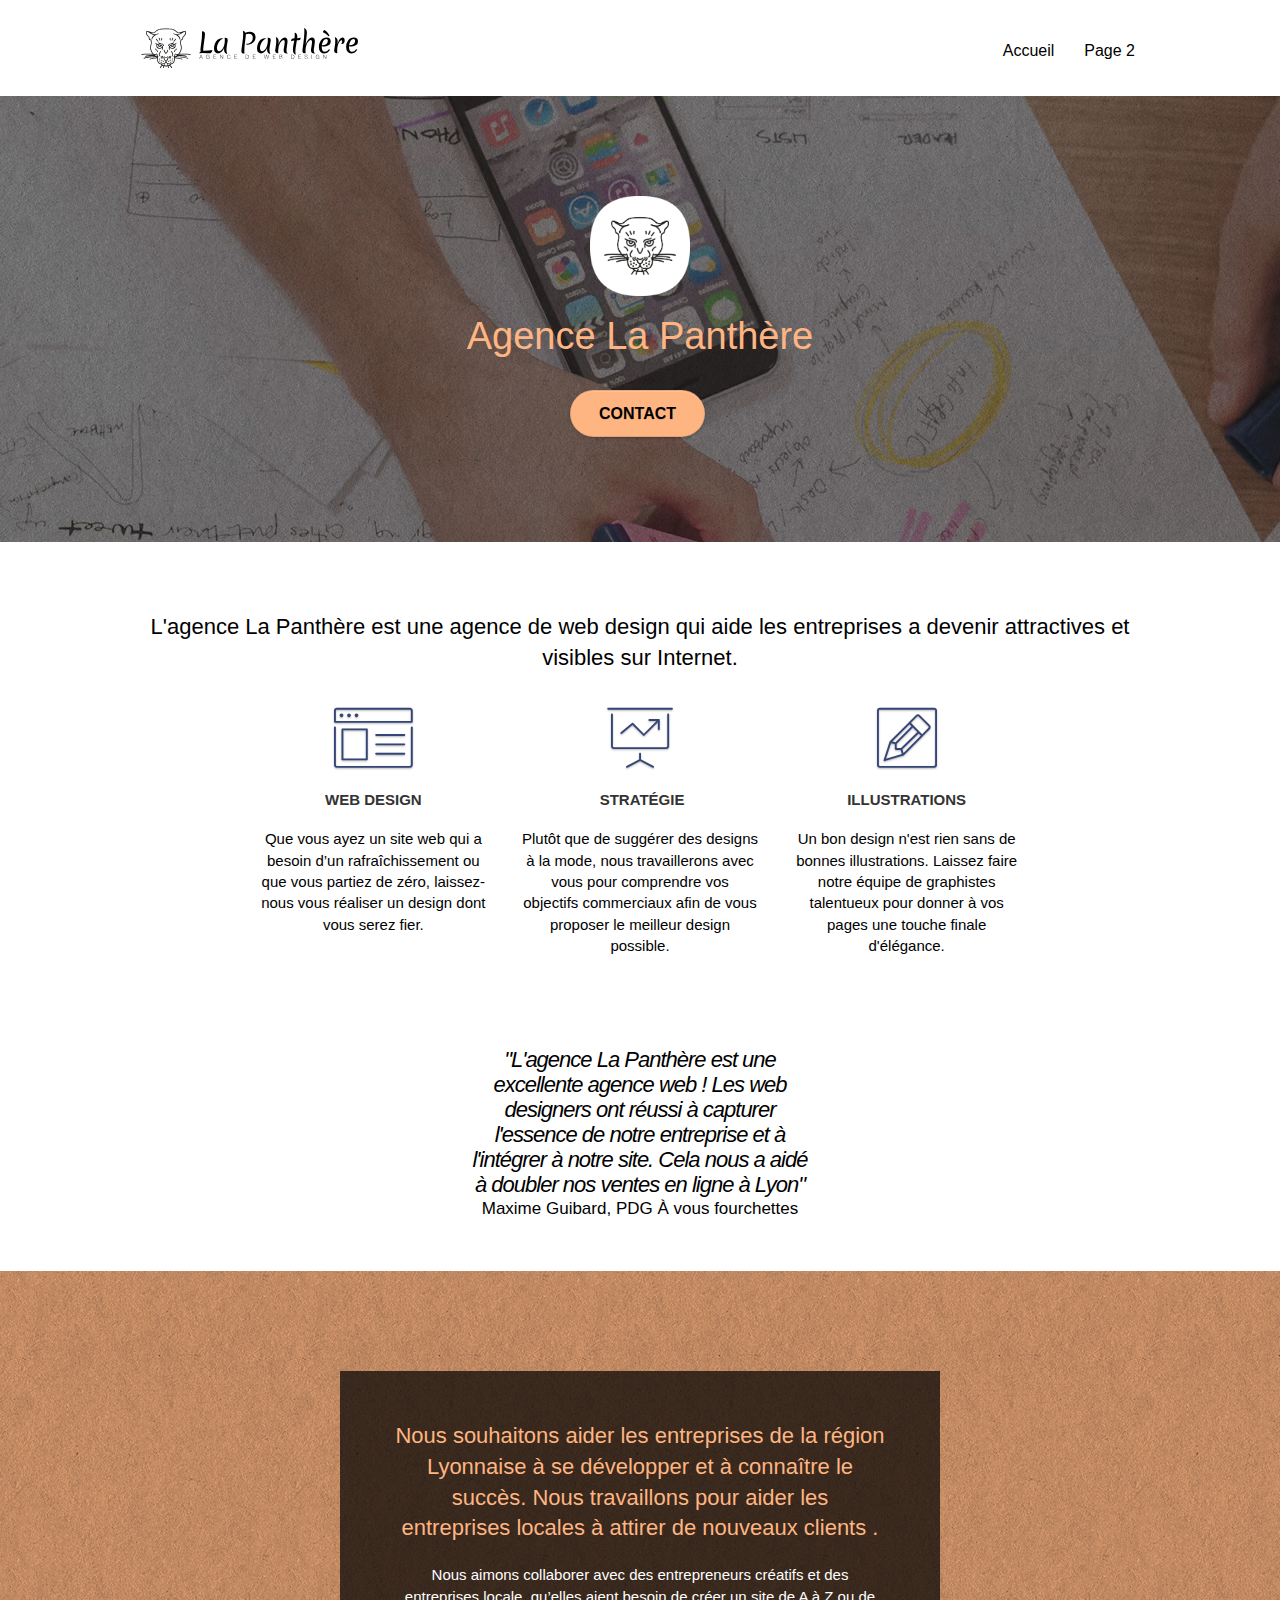
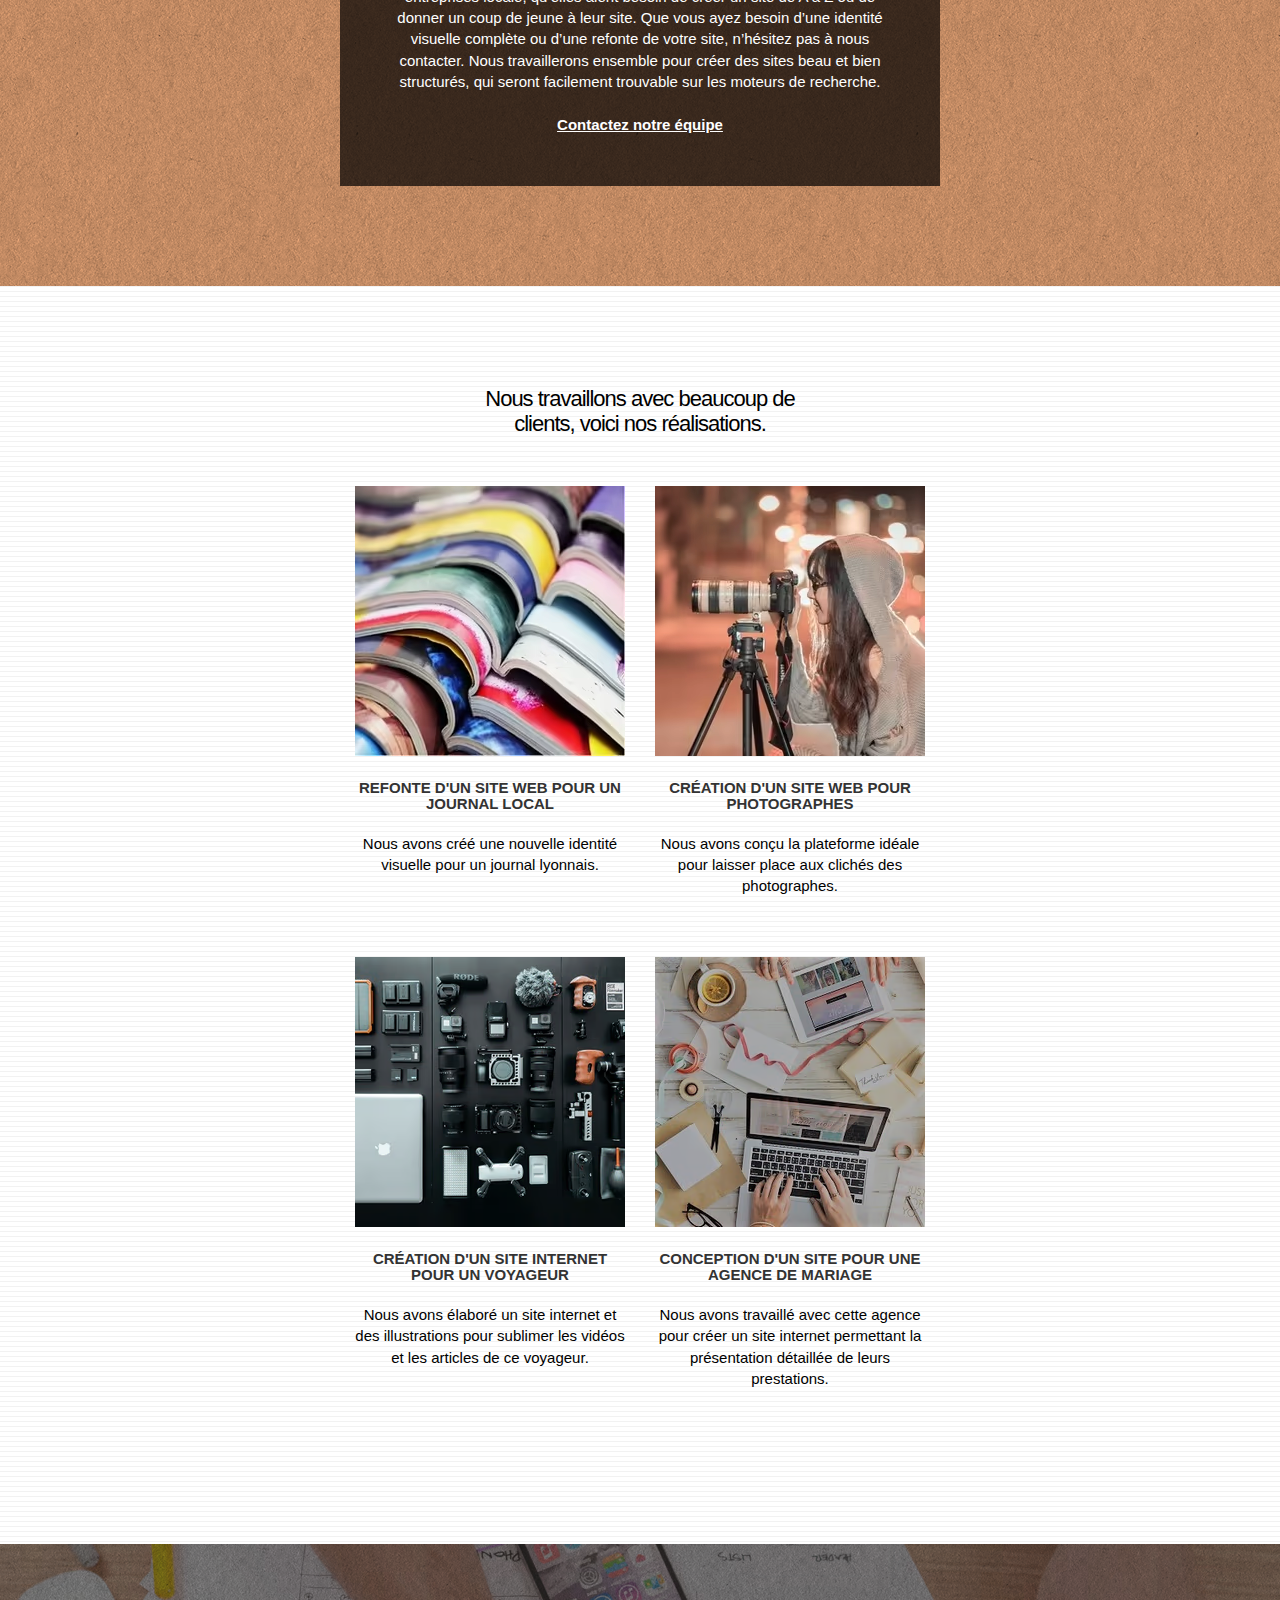
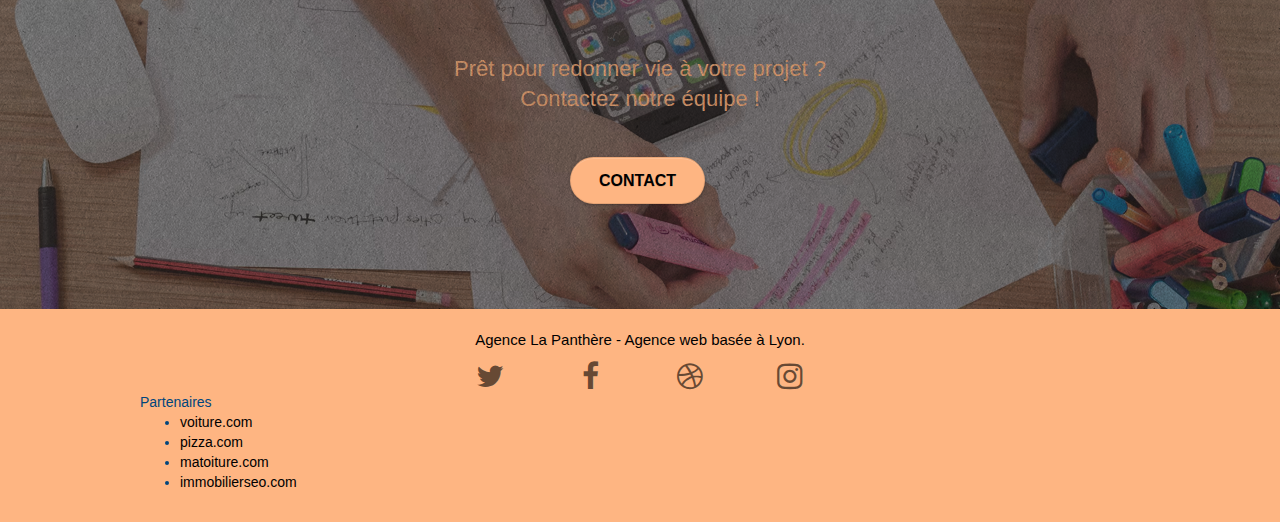
==== commit c7592012: "change" ====
--- a/index.html
+++ b/index.html
@@ -46,10 +46,10 @@
 			<div class="collapse navbar-collapse navbar-1 special-dropdown-nav">
 				<ul class="site-navigation nav navbar-nav">
 					<li>
-						<a href="la-panthere.html">Accueil</a>
+						<a href="index.html">Accueil</a>
 					</li>
 					<li>
-						<a href="la-panthere-page2.html">page2</a>
+						<a href="page2.html">Page 2</a>
 					</li>
 				</ul>
 			</div>
@@ -68,7 +68,7 @@
 					Agence La Panthère
 				</h1>
 				<div class="text-center">
-					<a href="la-panthere-page2.html" class="btn btn-lg btn-clean btn-rd cta-hero btn-atomic-tangerine" id="cta-hero">Contact</a>
+					<a href="page2.html" class="btn btn-lg btn-clean btn-rd cta-hero btn-atomic-tangerine" id="cta-hero">Contact</a>
 				</div>
 			</div>
 		</div>
@@ -139,7 +139,7 @@
 					Nous souhaitons aider les entreprises de la région Lyonnaise à se développer et à connaître le succès. Nous travaillons pour aider les entreprises locales à attirer de nouveaux clients .<br>
 				</h2>
 				<p class="text-center white">
-					Nous aimons collaborer avec des entrepreneurs créatifs et des entreprises locale, qu’elles aient besoin de créer un site de A à Z ou de donner un coup de jeune à leur site. Que vous ayez besoin d’une identité visuelle complète ou d’une refonte de votre site, n’hésitez pas à nous contacter. Nous travaillerons ensemble pour créer des sites beau et bien structurés, qui seront facilement trouvable sur les moteurs de recherche.<br><br><a class="ltc-white bold-link" href="la-panthere-page2.html">Contactez notre équipe</a><br>
+					Nous aimons collaborer avec des entrepreneurs créatifs et des entreprises locale, qu’elles aient besoin de créer un site de A à Z ou de donner un coup de jeune à leur site. Que vous ayez besoin d’une identité visuelle complète ou d’une refonte de votre site, n’hésitez pas à nous contacter. Nous travaillerons ensemble pour créer des sites beau et bien structurés, qui seront facilement trouvable sur les moteurs de recherche.<br><br><a class="ltc-white bold-link" href="page2.html">Contactez notre équipe</a><br>
 				</p>
 			</div>
 		</div>
@@ -207,7 +207,7 @@
 				Prêt pour redonner vie à votre projet ?<br>Contactez notre équipe !
 			</h2>
 			<div class="col-sm-12 text-center">
-				<a href="la-panthere-page2.html" class="btn btn-atomic-tangerine btn-clean btn-rd btn-lg cta-hero">Contact</a>
+				<a href="page2.html" class="btn btn-atomic-tangerine btn-clean btn-rd btn-lg cta-hero">Contact</a>
 			</div>
 		</div>
 	</div>
--- a/style.css
+++ b/style.css
@@ -21,6 +21,33 @@
 
 .psize{
     font-size: 22px;
+    width: 350px;
+    margin: auto;
+    letter-spacing: -1px;
+    line-height: 25px;
+}
+
+.pthin{
+    font-size: 17px;
+    width: 350px;
+    margin: auto;
+    font-weight: 200;
+}
+
+a,
+button {
+    transition: all .3s ease-in-out;
+    outline: none!important;
+}
+button:focus,
+a:focus {
+    text-decoration: underline;
+    cursor: pointer;
+    border: 4px solid red;
+}
+
+.psize{
+    font-size: 22px;
     color: red;
     width: 350px;
     margin: auto;
@@ -33,6 +60,17 @@
     width: 350px;
     margin: auto;
     font-weight: 200;
+}
+
+a,
+button {
+    transition: all .3s ease-in-out;
+    outline: none!important;
+}
+
+a:hover {
+    text-decoration: none;
+    cursor: pointer;
 }
 
 #page-loading-blocs-notifaction {
@@ -310,7 +348,8 @@
 }
 
 .navbar-brand {
-    height: auto;
+    height: 54px;
+    width: 255px;
     padding: 3px 15px;
     font-size: 25px;
     font-weight: normal;
@@ -343,7 +382,6 @@
     float: left;
     margin-top: 4px;
     font-size: 16px;
-    height: 40px;
 }
 
 .navbar-nav .open .dropdown-menu > li > a {
@@ -669,7 +707,7 @@
 a {
     font-family: "helvetica";
     font-weight: 400;
-    color: #000000 !important;
+    color: #000000!important;
 }
 
 .container {
@@ -701,7 +739,6 @@
 .tight-width-whitespace {
     max-width: 600px;
     margin: auto;
-    font-size: 13px;
 }
 
 .h1 {
@@ -719,6 +756,7 @@
 }
 
 .social {
+    max-width: 400px;
     margin: auto;
 }
 
@@ -757,11 +795,9 @@
     color: #FFFFFF!important;
 }
 
-.black {
-    color: #000000;
-}
-
 .portfolio-thumb {
+    height: 270px;
+    width: 270px;
     margin-bottom: 24px;
 }
 
@@ -797,17 +833,17 @@
 }
 
 .tc-white {
-    color: #FEB582 !important;
+    color: #FEB582!important;
 }
 
 .btn-atomic-tangerine {
     background: #FEB582;
-    color: #000000 !important;
+    color: #000000!important;
 }
 
 .btn-atomic-tangerine:hover {
     background: #c27956!important;
-    color: #000000 !important;
+    color: #000000!important;
 }
 
 .ltc-white {
@@ -894,7 +930,7 @@
         overflow-x: hidden;
         position: relative;
     }
-  
+    
     .bloc-group,
     .bloc-group .bloc {
         display: block;
@@ -1056,1040 +1092,4 @@
     .bloc-mob-center-text {
         text-align: center;
     }
-    }
-
-body {
-    margin: 0;
-    padding: 0;
-    background: #FFF;
-    overflow-x: hidden;
-    -webkit-font-smoothing: antialiased;
-    -moz-osx-font-smoothing: grayscale;
-}
-
-a,
-button {
-    transition: all .3s ease-in-out;
-    outline: none!important;
-}
-
-a:hover {
-    text-decoration: none;
-    cursor: pointer;
-}
-
-#page-loading-blocs-notifaction {
-    position: fixed;
-    top: 0;
-    bottom: 0;
-    width: 100%;
-    z-index: 100000;
-    background: #FFFFFF url("img/pageload-spinner.gif") no-repeat center center;
-}
-
-.bloc {
-    width: 100%;
-    clear: both;
-    background: 50% 50% no-repeat;
-    padding: 0 50px;
-    -webkit-background-size: cover;
-    -moz-background-size: cover;
-    -o-background-size: cover;
-    background-size: cover;
-    position: relative;
-}
-
-.bloc .container {
-    padding-left: 0;
-    padding-right: 0;
-}
-
-.bloc-lg {
-    padding: 100px 50px;
-}
-
-.bloc-md {
-    padding: 50px;
-}
-
-.bloc-sm {
-    padding: 20px 50px;
-}
-
-.bg-center,
-.bg-l-edge,
-.bg-r-edge,
-.bg-t-edge,
-.bg-b-edge,
-.bg-tl-edge,
-.bg-bl-edge,
-.bg-tr-edge,
-.bg-br-edge,
-.bg-repeat {
-    -webkit-background-size: auto!important;
-    -moz-background-size: auto!important;
-    -o-background-size: auto!important;
-    background-size: auto!important;
-}
-
-.bg-repeat {
-    background: repeat;
-}
-
-.bg-t-edge {
-    background: top no-repeat;
-}
-
-.bloc-bg-texture::before {
-    content: "";
-    background-size: 2px 2px;
-    position: absolute;
-    top: 0;
-    bottom: 0;
-    left: 0;
-    right: 0;
-}
-
-.texture-paper::before {
-    background: url("img/texture-paper.png");
-    background-size: 280px 280px;
-}
-
-.b-parallax {
-    background-attachment: fixed;
-}
-
-
-
-.d-bloc button:hover {
-    color: rgba(255, 255, 255, .9);
-}
-
-.d-bloc .icon-round,
-.d-bloc .icon-square,
-.d-bloc .icon-rounded,
-.d-bloc .icon-semi-rounded-a,
-.d-bloc .icon-semi-rounded-b {
-    border-color: rgba(255, 255, 255, .9);
-}
-
-.d-bloc .divider-h span {
-    border-color: rgba(255, 255, 255, .2);
-}
-
-.d-bloc .a-btn,
-.d-bloc .navbar a,
-.d-bloc .navbar-brand,
-.d-bloc a .icon-sm,
-.d-bloc a .icon-md,
-.d-bloc a .icon-lg,
-.d-bloc a .icon-xl,
-.d-bloc h1 a,
-.d-bloc h2 a,
-.d-bloc h3 a,
-.d-bloc h4 a,
-.d-bloc h5 a,
-.d-bloc h6 a,
-.d-bloc p a {
-    color: rgba(0, 0, 0, .6);
-}
-
-.d-bloc .a-btn:hover,
-.d-bloc .navbar a:hover,
-.d-bloc .navbar-brand:hover,
-.d-bloc a:hover .icon-sm,
-.d-bloc a:hover .icon-md,
-.d-bloc a:hover .icon-lg,
-.d-bloc a:hover .icon-xl,
-.d-bloc h1 a:hover,
-.d-bloc h2 a:hover,
-.d-bloc h3 a:hover,
-.d-bloc h4 a:hover,
-.d-bloc h5 a:hover,
-.d-bloc h6 a:hover,
-.d-bloc p a:hover {
-    color: rgba(255, 255, 255, 1);
-}
-
-.d-bloc .navbar-toggle .icon-bar {
-    background: rgba(255, 255, 255, 1);
-}
-
-.d-bloc .btn-wire,
-.d-bloc .btn-wire:hover {
-    color: rgba(255, 255, 255, 1);
-    border-color: rgba(255, 255, 255, 1);
-}
-
-.d-bloc .panel {
-    color: rgba(0, 0, 0, .5);
-}
-
-.d-bloc .panel button:hover {
-    color: rgba(0, 0, 0, .7);
-}
-
-.d-bloc .panel icon {
-    border-color: rgba(0, 0, 0, .7);
-}
-
-.d-bloc .panel .divider-h span {
-    border-color: rgba(0, 0, 0, .1);
-}
-
-.d-bloc .panel .a-btn {
-    color: rgba(0, 0, 0, .6);
-}
-
-.d-bloc .panel .a-btn:hover {
-    color: rgba(0, 0, 0, 1);
-}
-
-.d-bloc .panel .btn-wire,
-.d-bloc .panel .btn-wire:hover {
-    color: rgba(0, 0, 0, .7);
-    border-color: rgba(0, 0, 0, .3);
-}
-
-.d-bloc .panel,
-.l-bloc {
-    color: rgba(0, 0, 0, .5);
-}
-
-.d-bloc .panel button:hover,
-.l-bloc button:hover {
-    color: rgba(0, 0, 0, .7);
-}
-
-.l-bloc .icon-round,
-.l-bloc .icon-square,
-.l-bloc .icon-rounded,
-.l-bloc .icon-semi-rounded-a,
-.l-bloc .icon-semi-rounded-b {
-    border-color: rgba(0, 0, 0, .7);
-}
-
-.d-bloc .panel .divider-h span,
-.l-bloc .divider-h span {
-    border-color: rgba(0, 0, 0, .1);
-}
-
-.d-bloc .panel .a-btn,
-.l-bloc .a-btn,
-.l-bloc .navbar a,
-.l-bloc .navbar-brand,
-.l-bloc a .icon-sm,
-.l-bloc a .icon-md,
-.l-bloc a .icon-lg,
-.l-bloc a .icon-xl,
-.l-bloc h1 a,
-.l-bloc h2 a,
-.l-bloc h3 a,
-.l-bloc h4 a,
-.l-bloc h5 a,
-.l-bloc h6 a,
-.l-bloc p a {
-    color: rgba(0, 0, 0, .6);
-}
-
-.d-bloc .panel .a-btn:hover,
-.l-bloc .a-btn:hover,
-.l-bloc .navbar a:hover,
-.l-bloc .navbar-brand:hover,
-.l-bloc a:hover .icon-sm,
-.l-bloc a:hover .icon-md,
-.l-bloc a:hover .icon-lg,
-.l-bloc a:hover .icon-xl,
-.l-bloc h1 a:hover,
-.l-bloc h2 a:hover,
-.l-bloc h3 a:hover,
-.l-bloc h4 a:hover,
-.l-bloc h5 a:hover,
-.l-bloc h6 a:hover,
-.l-bloc p a:hover {
-    color: rgba(0, 0, 0, 1);
-}
-
-.l-bloc .navbar-toggle .icon-bar {
-    color: rgba(0, 0, 0, .6);
-}
-
-.d-bloc .panel .btn-wire,
-.d-bloc .panel .btn-wire:hover,
-.l-bloc .btn-wire,
-.l-bloc .btn-wire:hover {
-    color: rgba(0, 0, 0, .7);
-    border-color: rgba(0, 0, 0, .3);
-}
-
-.voffset {
-    margin-top: 30px;
-}
-
-.voffset-lg {
-    margin-top: 80px;
-}
-
-.row-no-gutters {
-    margin-right: 0;
-    margin-left: 0;
-}
-
-.row.row-no-gutters > [class^="col-"],
-.row.row-no-gutters > [class*=" col-"] {
-    padding-right: 0;
-    padding-left: 0;
-}
-
-#bloc-1-hero h1 {
-    font-size: 32px;
-}
-
-.navbar {
-    margin-bottom: 0;
-    z-index: 1;
-}
-
-.navbar-brand {
-    height: auto;
-    padding: 3px 15px;
-    font-size: 25px;
-    font-weight: normal;
-    font-weight: 600;
-    line-height: 44px;
-}
-
-.navbar-brand img {
-    max-height: 200px;
-    margin: 0 5px 0 0;
-    display: inline;
-}
-
-.navbar-brand img[src$=svg] {
-    min-width: 100px;
-}
-
-.nav-center .navbar-brand img {
-    margin: 0;
-}
-
-.navbar .nav {
-    padding-top: 2px;
-    margin-right: -16px;
-    float: right;
-    z-index: 1;
-}
-
-.nav > li {
-    float: left;
-    margin-top: 4px;
-    font-size: 16px;
-}
-
-.navbar-nav .open .dropdown-menu > li > a {
-    text-align: inherit;
-}
-
-.nav > li a:hover,
-.nav > li a:focus {
-    background: transparent;
-}
-
-.navbar-toggle {
-    margin: 10px 10px 0 0;
-    border: 0px;
-}
-
-.navbar-toggle:hover {
-    background: transparent!important;
-}
-
-.navbar-toggle .icon-bar {
-    background-color: rgba(0, 0, 0, .5);
-    width: 26px;
-}
-
-.nav-invert .navbar .nav {
-    float: left;
-}
-
-.nav-invert .navbar-header,
-.nav-invert .navbar-brand {
-    float: right;
-    position: relative;
-    z-index: 2;
-}
-
-@media (min-width: 768px) {
-    .site-navigation {
-        position: absolute;
-        top: 50%;
-        right: 20px;
-        transform: translate(0, -50%);
-        -webkit-transform: translateY(-50%);
-    }
-    .nav > li .dropdown-menu a,
-    .nav > li .dropdown-menu a:hover {
-        color: #484848;
-    }
-    .nav-invert .site-navigation {
-        left: 0;
-        right: 0;
-    }
-    .nav-center {
-        text-align: center;
-    }
-    .nav-center .navbar-header {
-        width: 100%;
-    }
-    .nav-center .navbar-header,
-    .nav-center .navbar-brand,
-    .nav-center .nav > li {
-        float: none;
-        display: inline-block;
-    }
-    .nav-center .site-navigation {
-        position: relative;
-        width: 100%;
-        right: 0;
-        margin-right: 0px;
-        margin-top: 20px;
-    }
-    .nav-center.mini-nav .navbar-toggle {
-        float: none;
-        margin: 10px auto 0;
-    }
-}
-
-.nav > li > .dropdown a {
-    background: none!important;
-    display: block;
-    padding: 14px 15px;
-}
-
-nav .caret {
-    margin: 0 5px;
-}
-
-.dropdown-menu .dropdown-menu {
-    top: -8px;
-    left: 100%;
-}
-
-.dropdown-menu .dropmenu-flow-right {
-    top: 100%;
-    left: 0;
-    margin-left: -1px;
-    border-top-left-radius: 0;
-    border-top-right-radius: 0;
-}
-
-.dropdown-menu .dropdown span {
-    border: 4px solid black;
-    border-top-color: transparent;
-    border-right-color: transparent;
-    border-bottom-color: transparent;
-    margin: 6px -5px 0 0!important;
-    float: right;
-}
-
-.mg-md {
-    margin-top: 10px;
-    margin-bottom: 20px;
-}
-
-.mg-lg {
-    margin-top: 10px;
-    margin-bottom: 40px;
-}
-
-.btn {
-    margin: 0 5px 5px 0;
-}
-
-.btn.pull-right {
-    margin: 0 0 5px 5px;
-}
-
-.btn-d,
-.btn-d:hover,
-.btn-d:focus {
-    color: #FFF;
-    background: rgba(0, 0, 0, .3);
-}
-
-button {
-    outline: none!important;
-}
-
-.btn-rd {
-    border-radius: 40px;
-}
-
-.btn-clean {
-    border: 1px solid rgba(0, 0, 0, .08);
-    border-bottom-color: rgba(0, 0, 0, .1);
-    text-shadow: 0 1px 0 rgba(0, 0, 1, .1);
-    box-shadow: 0 1px 3px rgba(0, 0, 1, .25), inset 0 1px 0 0 rgba(255, 255, 255, .15);
-}
-
-.icon-md {
-    font-size: 30px!important;
-}
-
-.icon-lg {
-    font-size: 60px!important;
-}
-
-.sm-shadow {
-    text-shadow: 0 1px 2px rgba(0, 0, 0, .3);
-}
-
-.panel-sq,
-.panel-sq .panel-heading,
-.panel-sq .panel-footer {
-    border-radius: 0;
-}
-
-.panel-rd {
-    border-radius: 30px;
-}
-
-.panel-rd .panel-heading {
-    border-radius: 29px 29px 0 0;
-}
-
-.panel-rd .panel-footer {
-    border-radius: 0 0 29px 29px;
-}
-
-.form-control {
-    border-color: rgba(0, 0, 0, .1);
-    box-shadow: none;
-}
-
-.scrollToTop {
-    width: 40px;
-    height: 40px;
-    position: fixed;
-    bottom: 20px;
-    right: 20px;
-    opacity: 0;
-    z-index: 500;
-    transition: all .3s ease-in-out;
-}
-
-.scrollToTop span {
-    margin-top: 6px;
-}
-
-.showScrollTop {
-    font-size: 14px;
-    opacity: 1;
-}
-
-a[data-lightbox] {
-    position: relative;
-    display: block;
-    text-align: center;
-}
-
-a[data-lightbox]:hover::before {
-    content: "+";
-    font-family: "HelveticaNeue-Light", "Helvetica Neue Light", "Helvetica Neue", Helvetica, Arial;
-    font-size: 32px;
-    width: 50px;
-    height: 50px;
-    margin-left: -25px;
-    border-radius: 50%;
-    background: rgba(0, 0, 0, .6);
-    color: #FFF;
-    font-weight: 100;
-    z-index: 1;
-    position: absolute;
-    top: 50%;
-    transform: translateY(-50%);
-    -webkit-transform: translateY(-50%);
-}
-
-a[data-lightbox]:hover img {
-    opacity: 0.6;
-    -webkit-animation-fill-mode: none;
-    animation-fill-mode: none;
-}
-
-#lightbox-modal {
-    display: flex;
-    align-items: center;
-}
-
-#lightbox-modal .modal-dialog {
-    width: 90%;
-    max-width: 900px;
-    margin: 0 auto 0;
-}
-
-#lightbox-modal .modal-dialog img {
-    max-height: 90vh;
-    margin: 0 auto;
-}
-
-.lightbox-caption {
-    padding: 20px;
-    color: #FFF;
-    background: rgba(0, 0, 0, .5);
-    position: absolute;
-    left: 15px;
-    right: 15px;
-    bottom: 5px;
-}
-
-.close-lightbox {
-    color: #FFF;
-    font-size: 30px;
-    position: absolute;
-    top: 20px;
-    right: 20px;
-    z-index: 20;
-    background: rgba(0, 0, 0, .5);
-    border: none;
-    line-height: 30px;
-    padding: 0 9px 5px;
-    opacity: 0.3;
-}
-
-.close-lightbox:hover,
-.next-lightbox:hover,
-.prev-lightbox:hover {
-    opacity: 1.0;
-    color: #FFF;
-}
-
-.next-lightbox,
-.prev-lightbox {
-    font-size: 20px;
-    color: rgba(255, 255, 255, .9);
-    background: rgba(0, 0, 0, .5);
-    transition: all .2s ease-in-out;
-    position: absolute;
-    top: 45%;
-    z-index: 1;
-    opacity: 0.4;
-}
-
-.next-lightbox {
-    padding: 6px 8px 1px 13px;
-    right: 25px;
-}
-
-.prev-lightbox {
-    padding: 6px 13px 1px 10px;
-    left: 25px;
-}
-
-.snapshot-lb .modal-body {
-    padding-bottom: 45px;
-}
-
-.snapshot-lb .lightbox-caption {
-    padding: 0;
-    color: rgba(0, 0, 0, .5);
-    background: none;
-}
-
-h1,
-h2,
-h3,
-h4,
-h5,
-h6,
-p,
-label,
-.btn,
-a {
-    font-family: "helvetica";
-    font-weight: 400;
-    color: #000000!important;
-}
-
-.container {
-    max-width: 1000px;
-}
-
-.hero-bloc-text {
-    font-size: 38px;
-}
-
-.hero-bloc-text-sub {
-    font-size: 36px;
-}
-
-.statement-bloc-text {
-    line-height: 26px;
-    font-style: italic;
-    font-size: 20px;
-    text-align: center;
-    font-weight: lighter;
-    max-width: 520px;
-    margin: auto;
-}
-
-p {
-    font-size: 15px;
-}
-
-.tight-width-whitespace {
-    max-width: 600px;
-    margin: auto;
-}
-
-.h1 {
-    font-size: 20px;
-    font-family: "Open Sans";
-}
-
-.cta-hero {
-    margin-top: 22px;
-    color: #FFFFFF!important;
-    text-transform: uppercase;
-    padding: 12px 28px 12px 28px;
-    font-size: 16px;
-    font-weight: 700;
-}
-
-.social {
-    max-width: 400px;
-    margin: auto;
-}
-
-h2 {
-    font-size: 22px;
-    line-height: 1.4em;
-}
-
-h3 {
-    font-size: 15px;
-    text-transform: uppercase;
-    font-weight: 700;
-    color: #333333!important;
-}
-
-.med-width-whitespace {
-    max-width: 800px;
-    margin: auto;
-    box-shadow: 0px 0px 0px #000000;
-}
-
-h1 {
-    color: #333333!important;
-}
-
-h4 {
-    color: #333333!important;
-}
-
-.icons {
-    margin-bottom: 14px;
-    margin-top: 24px;
-}
-
-.white {
-    color: #FFFFFF!important;
-}
-
-.portfolio-thumb {
-    margin-bottom: 24px;
-}
-
-.portfolio-row {
-    margin-bottom: 44px;
-    margin-top: 50px;
-}
-
-.avatar {
-    box-shadow: 0px 4px 9px rgba(0, 0, 0, 0.3);
-}
-
-.black-background {
-    background-color: rgba(0, 0, 0, 0.7);
-    padding: 40px 40px 40px 40px;
-}
-
-.bold-link {
-    font-weight: 900;
-    text-decoration: underline!important;
-}
-
-.bgc-white {
-    background-color: #FFFFFF;
-}
-
-.bgc-dark-slate-blue {
-    background-color: #364577;
-}
-
-.bgc-atomic-tangerine {
-    background-color: #FEB582;
-}
-
-.tc-white {
-    color: #FEB582!important;
-}
-
-.btn-atomic-tangerine {
-    background: #FEB582;
-    color: #000000!important;
-}
-
-.btn-atomic-tangerine:hover {
-    background: #c27956!important;
-    color: #000000!important;
-}
-
-.ltc-white {
-    color: #FFFFFF!important;
-}
-
-.ltc-white:hover {
-    color: #cccccc!important;
-}
-
-.ltc-atomic-tangerine {
-    color: #F3976C!important;
-}
-
-.ltc-atomic-tangerine:hover {
-    color: #c27956!important;
-}
-
-.icon-dark-slate-blue {
-    color: #364577!important;
-    border-color: #364577!important;
-}
-
-.bg-dots-bg {
-    background-image: url("img/dots-bg.png");
-}
-
-.bg-lines-h2-bg {
-    background-image: url("img/lines-h2-bg.png");
-}
-
-.bg-banniere {
-    background-image: url("img/agence-la-panthere.jpg");
-}
-
-.bg-presentation {
-    background-image: url("img/image-de-presentation.bmp");
-}
-
-@media (max-width: 1024px) {
-    .bloc {
-        padding-left: 20px;
-        padding-right: 20px;
-    }
-    .bloc.full-width-bloc,
-    .bloc-tile-2.full-width-bloc .container,
-    .bloc-tile-3.full-width-bloc .container,
-    .bloc-tile-4.full-width-bloc .container {
-        padding-left: 0;
-        padding-right: 0;
-    }
-}
-
-@media (max-width: 992px) and (min-width: 768px) {
-    .navbar .nav {
-        max-width: 80%
-    }
-    .nav-center.navbar .nav {
-        max-width: 100%
-    }
-}
-
-@media only screen and (min-width: 768px) and (max-width: 1024px) and (orientation: landscape) {
-    .b-parallax {
-        background-attachment: scroll;
-    }
-}
-
-@media only screen and (min-width: 1024px) and (max-width: 1366px) and (-webkit-min-device-pixel-ratio: 1.5) {
-    .b-parallax {
-        background-attachment: scroll;
-    }
-}
-
-@media (max-width: 991px) {
-    .container {
-        width: 100%;
-    }
-    .b-parallax {
-        background-attachment: scroll;
-    }
-    .page-container,
-    #hero-bloc {
-        overflow-x: hidden;
-        position: relative;
-    }
-    
-    .bloc-group,
-    .bloc-group .bloc {
-        display: block;
-        width: 100%;
-    }
-    .bloc-fill-screen .fill-bloc-top-edge,
-    .bloc-fill-screen .fill-bloc-bottom-edge {
-        padding: 0 20px;
-    }
-}
-
-@media (max-width: 767px) {
-    .page-container {
-        overflow-x: hidden;
-        position: relative;
-    }
-    h1,
-    h2,
-    h3,
-    h4,
-    h5,
-    h6,
-    p,
-    #disqus_thread {
-        padding-left: 10px!important;
-        padding-right: 10px!important;
-    }
-    .b-parallax {
-        background-attachment: scroll;
-    }
-    .navbar .nav {
-        padding-top: 0;
-        border-top: 1px solid rgba(0, 0, 0, .2);
-        float: none!important;
-    }
-    .navbar.row {
-        margin-left: 0;
-        margin-right: 0;
-    }
-    .site-navigation {
-        position: inherit;
-        transform: none;
-        -webkit-transform: none;
-        -ms-transform: none;
-    }
-    .nav > li {
-        margin-top: 0;
-        border-bottom: 1px solid rgba(0, 0, 0, .1);
-        background: rgba(0, 0, 0, .05);
-        text-align: left;
-        padding-left: 15px;
-        width: 100%;
-    }
-    .nav > li:hover {
-        background: rgba(0, 0, 0, .08);
-    }
-    .dropdown .dropdown a .caret {
-        float: none;
-        margin: 5px 0 0 10px!important;
-        border: 4px solid black;
-        border-bottom-color: transparent;
-        border-right-color: transparent;
-        border-left-color: transparent;
-    }
-    #hero-bloc .navbar .nav {
-        background: rgba(0, 0, 0, .8);
-    }
-    #hero-bloc .navbar .nav a {
-        color: rgba(255, 255, 255, .6);
-    }
-    .hero {
-        padding: 50px 0;
-    }
-    .hero-nav {
-        left: -1px;
-        right: -1px;
-    }
-    .navbar-collapse {
-        padding: 0;
-        overflow-x: hidden;
-        -webkit-box-shadow: none;
-        box-shadow: none;
-    }
-    .navbar-brand img {
-        max-height: 40px;
-        width: auto;
-    }
-    .nav-invert .navbar-header {
-        float: none;
-        width: 100%;
-    }
-    .nav-invert .navbar-toggle {
-        float: left;
-        margin-left: 10px;
-    }
-    .bloc {
-        padding-left: 0;
-        padding-right: 0;
-    }
-    .bloc-xxl,
-    .bloc-xl,
-    .bloc-lg {
-        padding: 40px 0;
-    }
-    .bloc-sm,
-    .bloc-md {
-        padding-left: 0;
-        padding-right: 0;
-    }
-    .bloc-tile-2 .container,
-    .bloc-tile-3 .container,
-    .bloc-tile-4 .container,
-    .bloc-fill-screen .fill-bloc-top-edge,
-    .bloc-fill-screen .fill-bloc-bottom-edge {
-        padding-left: 0;
-        padding-right: 0;
-    }
-    .a-block {
-        padding: 0 10px;
-    }
-    .btn-dwn {
-        display: none;
-    }
-    .voffset {
-        margin-top: 5px;
-    }
-    .voffset-md {
-        margin-top: 20px;
-    }
-    .voffset-lg {
-        margin-top: 30px;
-    }
-    form {
-        padding: 5px;
-    }
-    .close-lightbox {
-        display: inline-block;
-    }
-    .blocsapp-device-iphone5 {
-        background-size: 216px 425px;
-        padding-top: 60px;
-        width: 216px;
-        height: 425px;
-    }
-    .blocsapp-device-iphone5 img {
-        width: 180px;
-        height: 320px;
-    }
-}
-
-@media (max-width: 400px) {
-    .bloc {
-        padding-left: 0;
-        padding-right: 0;
-    }
-}
-
-@media (max-width: 767px) {
-    .bloc-mob-center-text {
-        text-align: center;
-    }
 }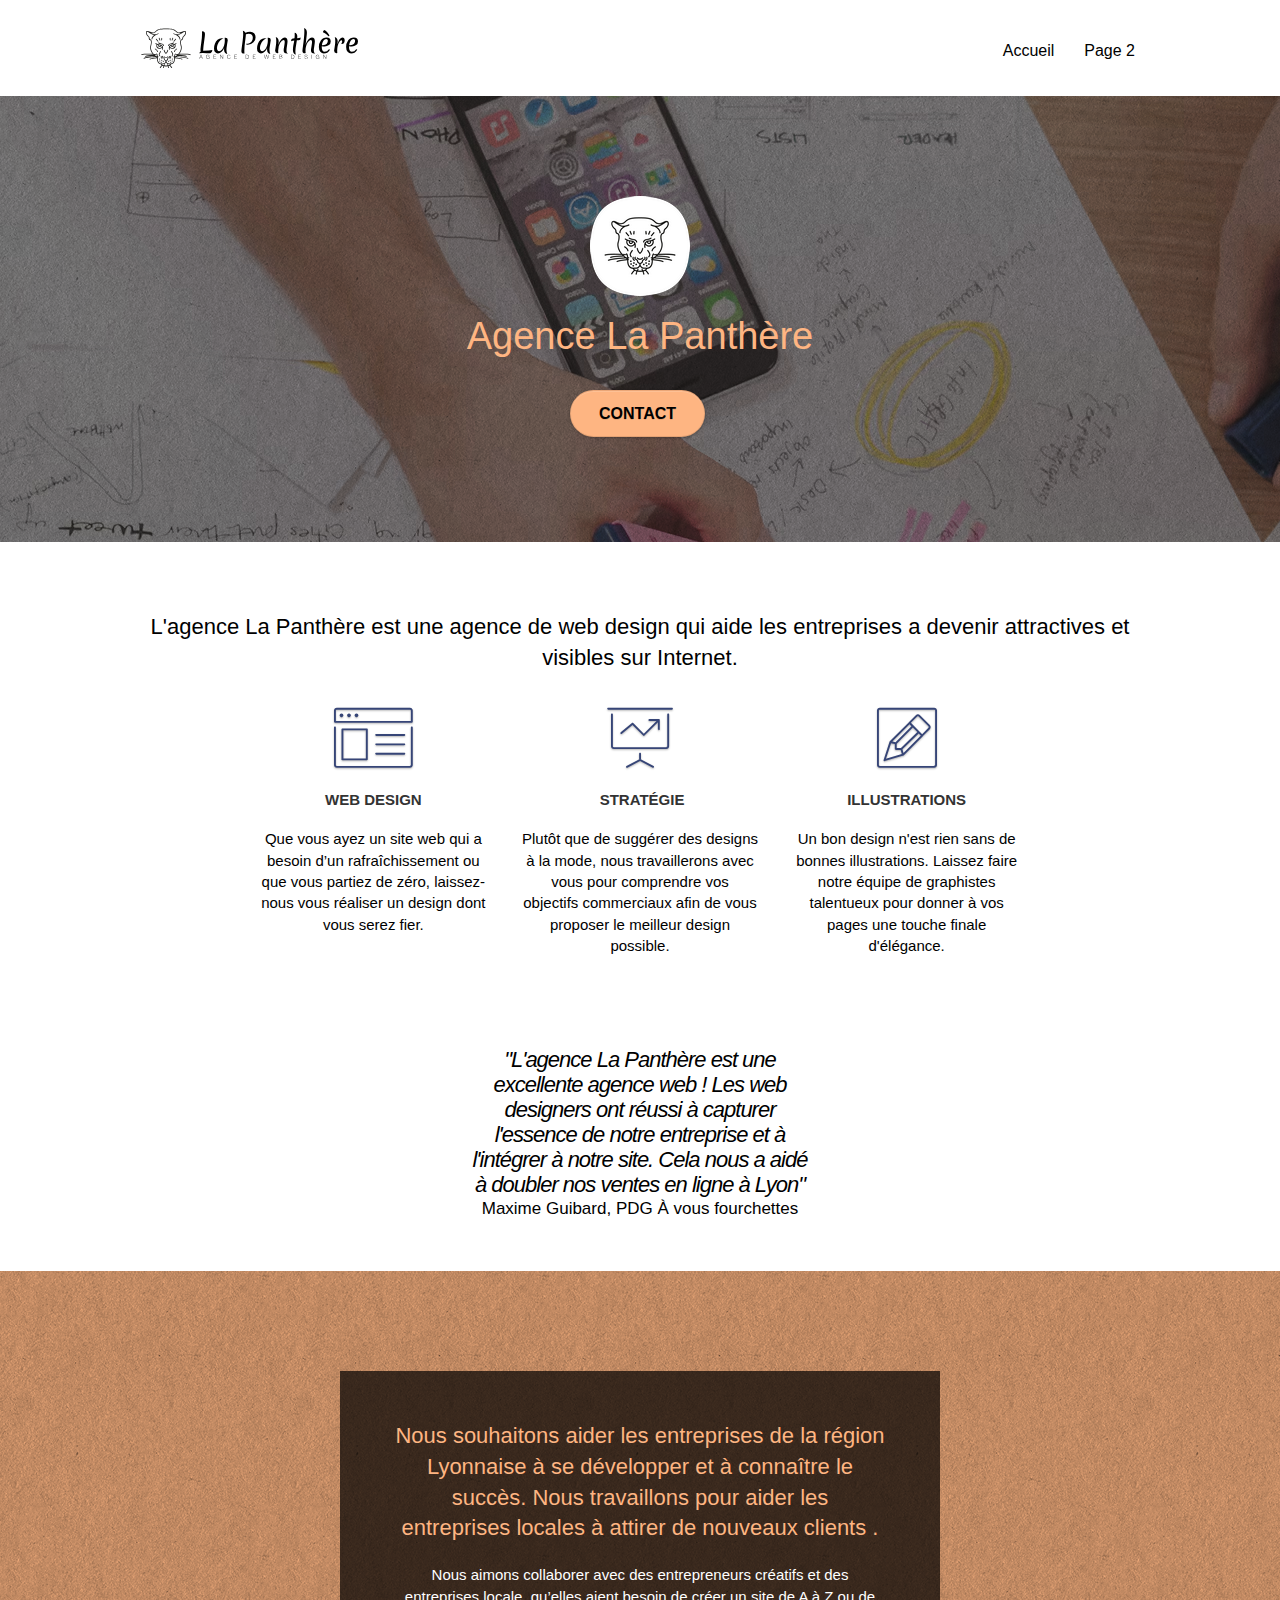
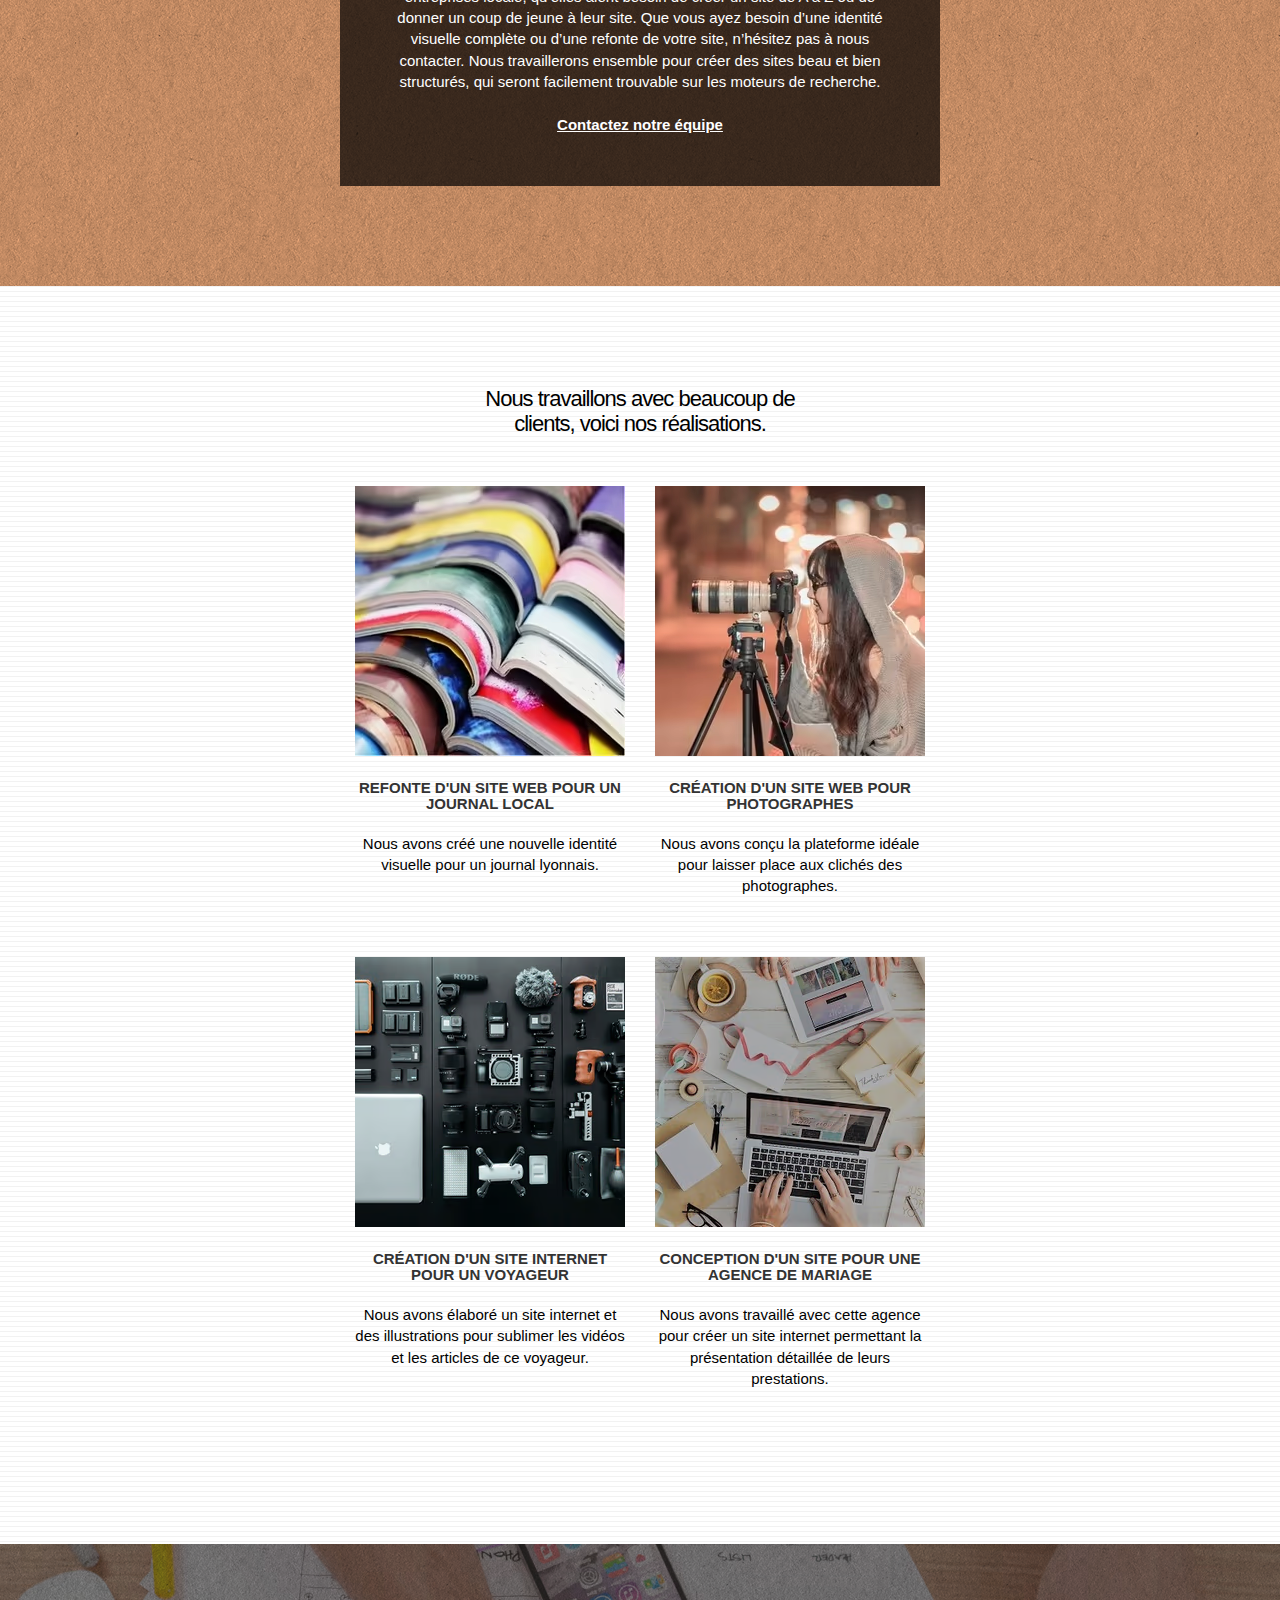
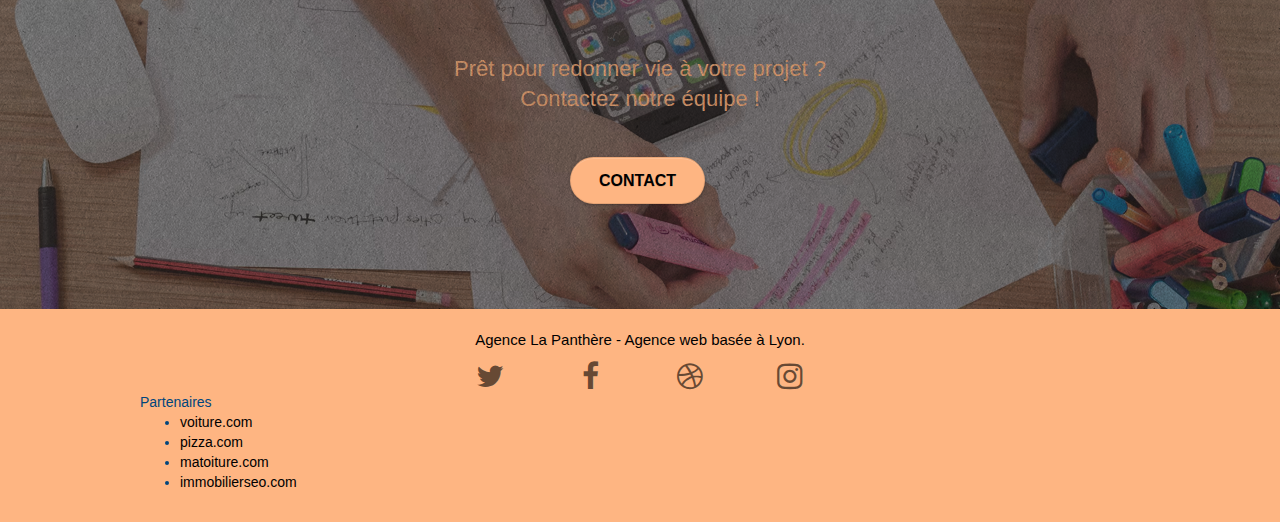
==== commit 893f2d2f: "change" ====
--- a/index.html
+++ b/index.html
@@ -7,7 +7,7 @@
     <meta name="viewport" content="width=device-width, initial-scale=1.0, viewport-fit=cover">
     <link rel="shortcut icon" type="image/png" href="favicon.jpg">
     
-	<link rel="stylesheet" type="text/css" href="./css/bootstrap.css">
+	<link rel="stylesheet" type="text/css" href="./css/bootstrap.css" >
 	<link rel="stylesheet" type="text/css" href="style.css">
 	<link rel="stylesheet" type="text/css" href="./css/font-awesome.css">
 	<link rel="stylesheet" type="text/css" href="./css/et-line.css">
@@ -37,7 +37,7 @@
 
 		<nav class="navbar row">
 			<div class="navbar-header">
-				<a class="navbar-brand" href="la-panthere.html"><img src="img/agence-la-panthere-monochrome.svg" alt="Logo titre, la panthère agence de web design" height="40" /></a>
+				<a class="navbar-brand" href="index.html"><img src="img/agence-la-panthere-monochrome.svg" alt="Logo titre, la panthère agence de web design" height="40" /></a>
 				<button aria-expanded="false" id="nav-toggle" type="button" class="ui-navbar-toggle navbar-toggle" data-toggle="collapse" data-target=".navbar-1">
 					<span class="sr-only">Toggle navigation</span><span class="icon-bar"></span><span class="icon-bar"></span><span class="icon-bar"></span>
 				</button>
